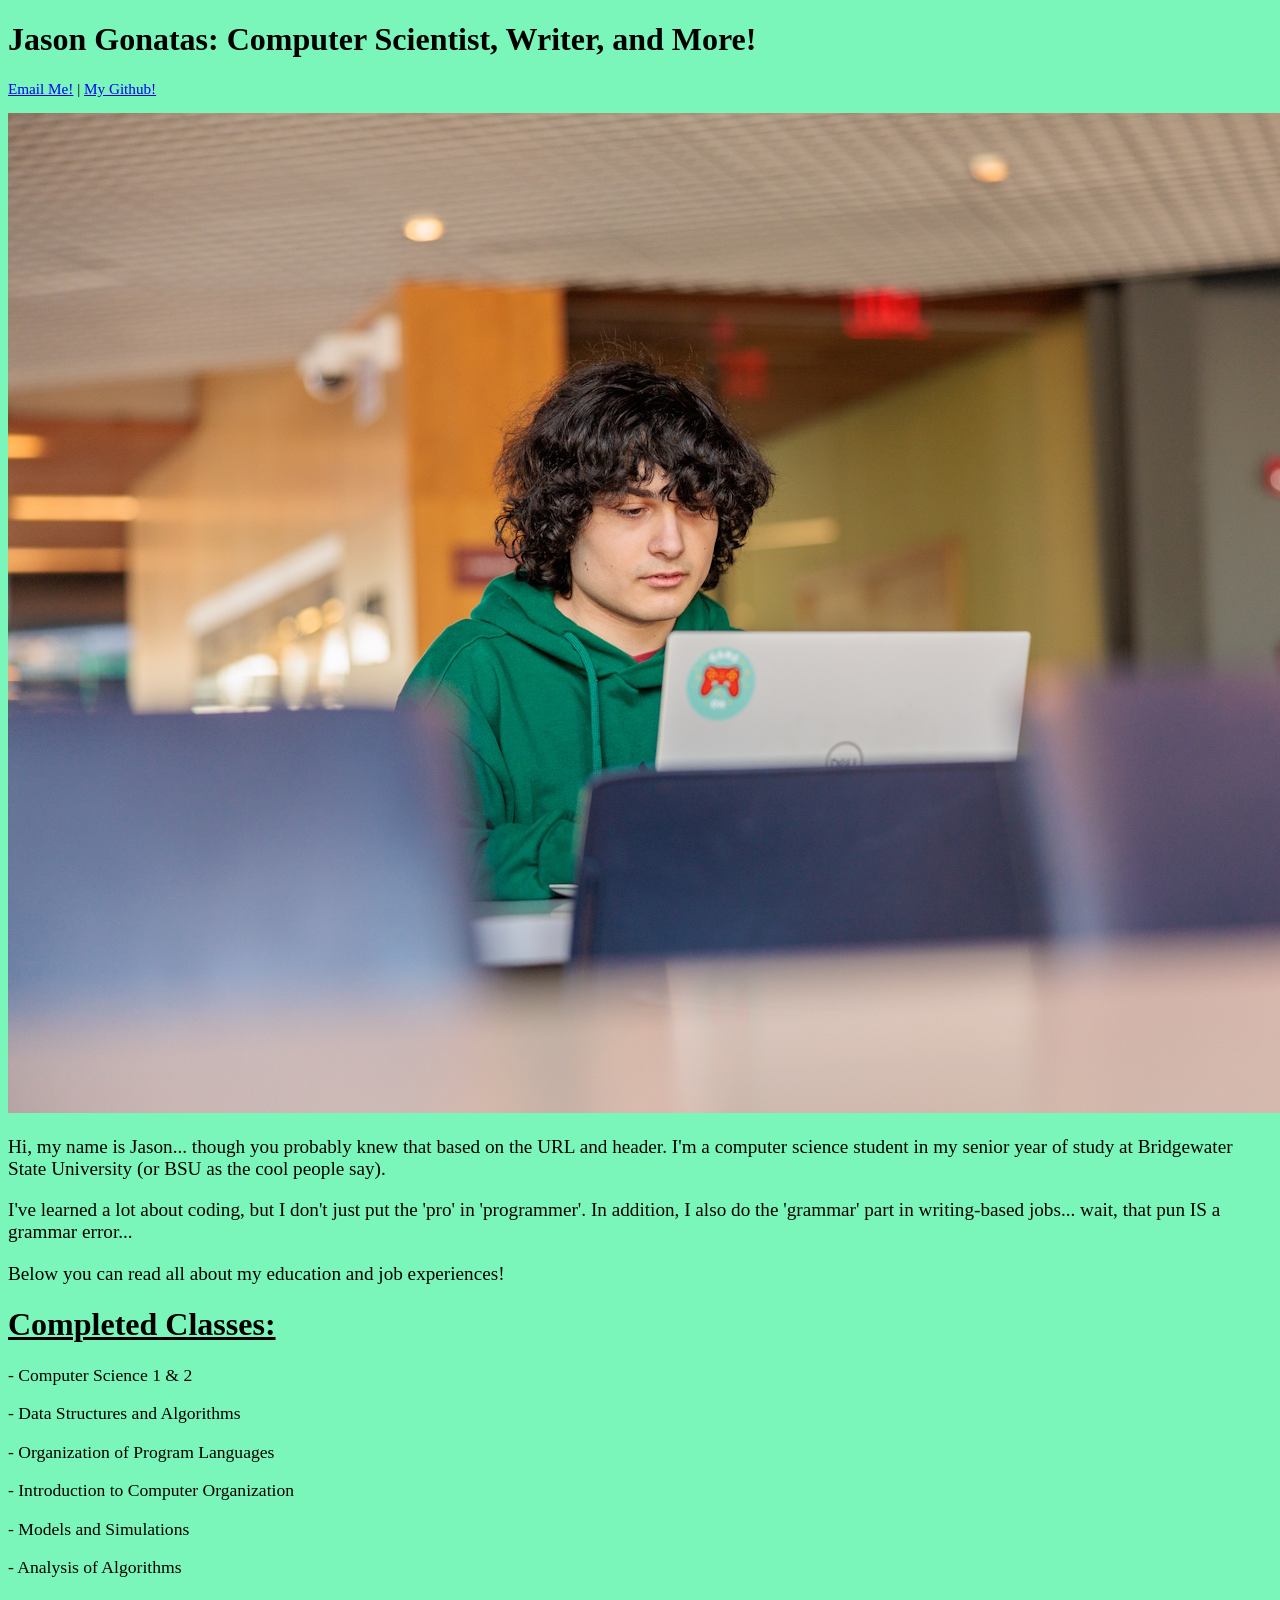
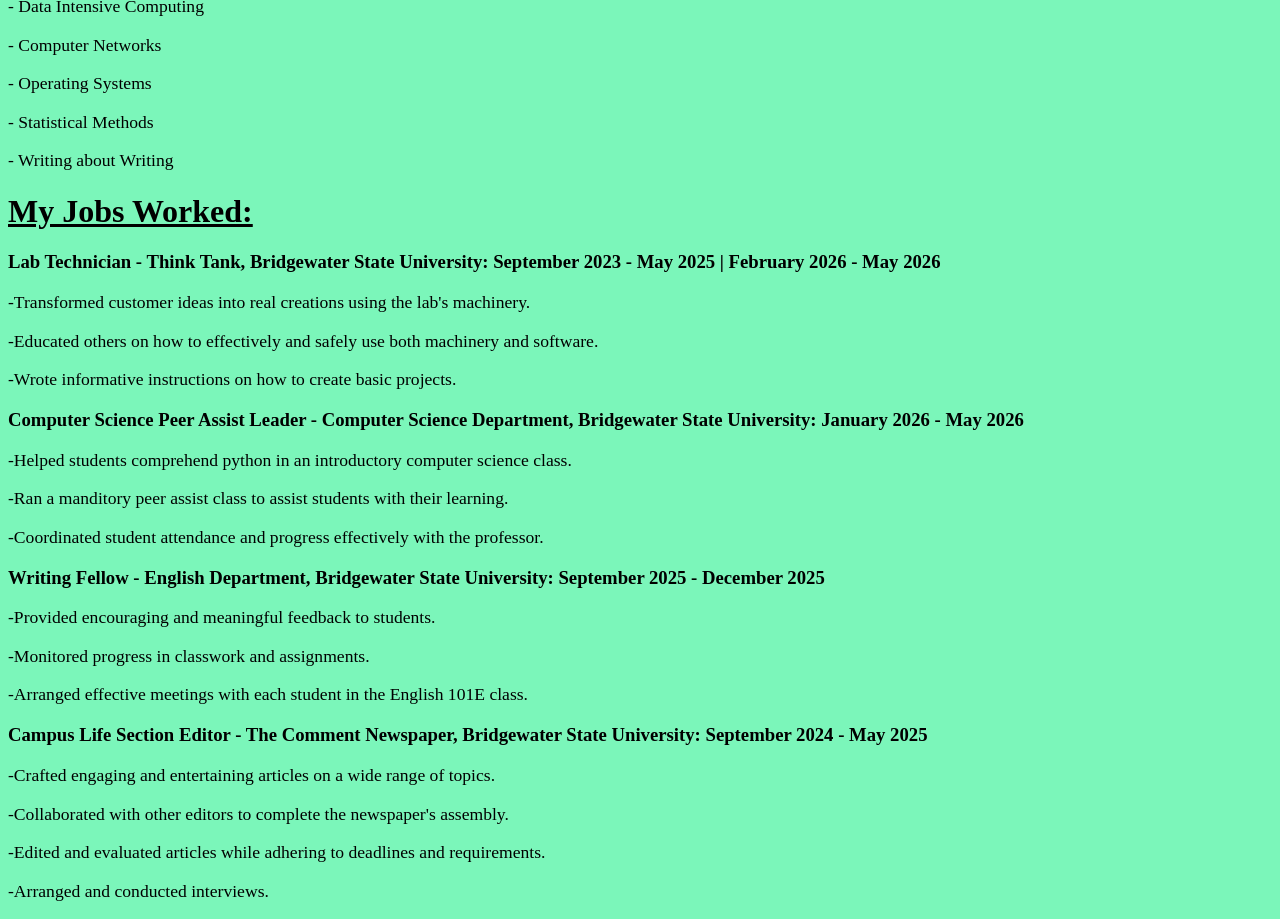
==== index.html @ ff066193 "Changed wording" ====
<!DOCTYPE html>
<html>
<head>
    <meta charset="utf-8" >
    <title>Jason Gonatas</title>
</head>
<body>
    <!-- Define background color -->
     <body style="background-color:rgb(123, 246, 186);">

    <!-- Page Header + contact information -->
     <h1 style="font-size:200%;"> Jason Gonatas: Computer Scientist, Writer, and More!</h1>
     <p style="font-size:95%;"><a href="mailto:jgonatas@student.bridgew.edu">Email Me!</a> | <a href="https://github.com/JasonGon">My Github!</a>

     <!-- My short introduction + image -->
     <div>

        <img src="/img/Jason.jpg" alt="Jason coding in the BSU science building lounge">

         <p style="font-size:120%;">Hi, my name is Jason... though you probably knew that based on the URL and header. 
        I'm a computer science student in my senior year of study at Bridgewater State 
        University (or BSU as the cool people say).</p>

        <p style="font-size:120%;">I've learned a lot about coding, but I don't just put the 'pro' in 'programmer'.
        In addition, I also do the 'grammar' part in writing-based jobs... wait, that pun IS a grammar error...</p>

        <p style="font-size:120%;">Below you can read all about my education and job experiences!</p>
    </div>

    <!-- List of my Completed Computer Classes -->
    <div>
        <p><u><h1>Completed Classes:</h1></u></p>
        <p style="font-size:110%;">- Computer Science 1 & 2</p>
        <p style="font-size:110%;">- Data Structures and Algorithms</p>
        <p style="font-size:110%;">- Organization of Program Languages</p>
        <p style="font-size:110%;">- Introduction to Computer Organization</p>
        <p style="font-size:110%;">- Models and Simulations</p>
        <p style="font-size:110%;">- Analysis of Algorithms</p>
        <p style="font-size:110%;">- Data Intensive Computing</p>
        <p style="font-size:110%;">- Computer Networks</p>
        <p style="font-size:110%;">- Operating Systems</p>
        <p style="font-size:110%;">- Statistical Methods </p>
        <p style="font-size:110%;">- Writing about Writing</p>
    </div>


    <!-- List of Job Resume -->
    <div>
        <p><u><h1>My Jobs Worked:</h1></u></p>
        
        <h3>Lab Technician - Think Tank, Bridgewater State University: September 2023 - May 2025 | February 2026 - May 2026</h3>
        <p style="font-size:110%;">-Transformed customer ideas into real creations using the lab's machinery.</p>
        <p style="font-size:110%;">-Educated others on how to effectively and safely use both machinery and software.</p>
        <p style="font-size:110%;">-Wrote informative instructions on how to create basic projects.</p>

        <h3>Computer Science Peer Assist Leader - Computer Science Department, Bridgewater State University: January 2026 - May 2026 </h3>
        <p style="font-size:110%;">-Helped students comprehend python in an introductory computer science class.</p>
        <p style="font-size:110%;">-Ran a manditory peer assist class to assist students with their learning.</p>
        <p style="font-size:110%;">-Coordinated student attendance and progress effectively with the professor.</p>

        <h3>Writing Fellow - English Department, Bridgewater State University: September 2025 - December 2025 </h3>
        <p style="font-size:110%;">-Provided encouraging and meaningful feedback to students.</p>
        <p style="font-size:110%;">-Monitored progress in classwork and assignments.</p>
        <p style="font-size:110%;">-Arranged effective meetings with each student in the English 101E class.</p>

        <h3>Campus Life Section Editor - The Comment Newspaper, Bridgewater State University: September 2024 - May 2025 </h3>
        <p style="font-size:110%;">-Crafted engaging and entertaining articles on a wide range of topics.</p>
        <p style="font-size:110%;">-Collaborated with other editors to complete the newspaper's assembly.</p>
        <p style="font-size:110%;">-Edited and evaluated articles while adhering to deadlines and requirements.</p>
        <p style="font-size:110%;">-Arranged and conducted interviews.</p>
    </div>

</body>
</html>
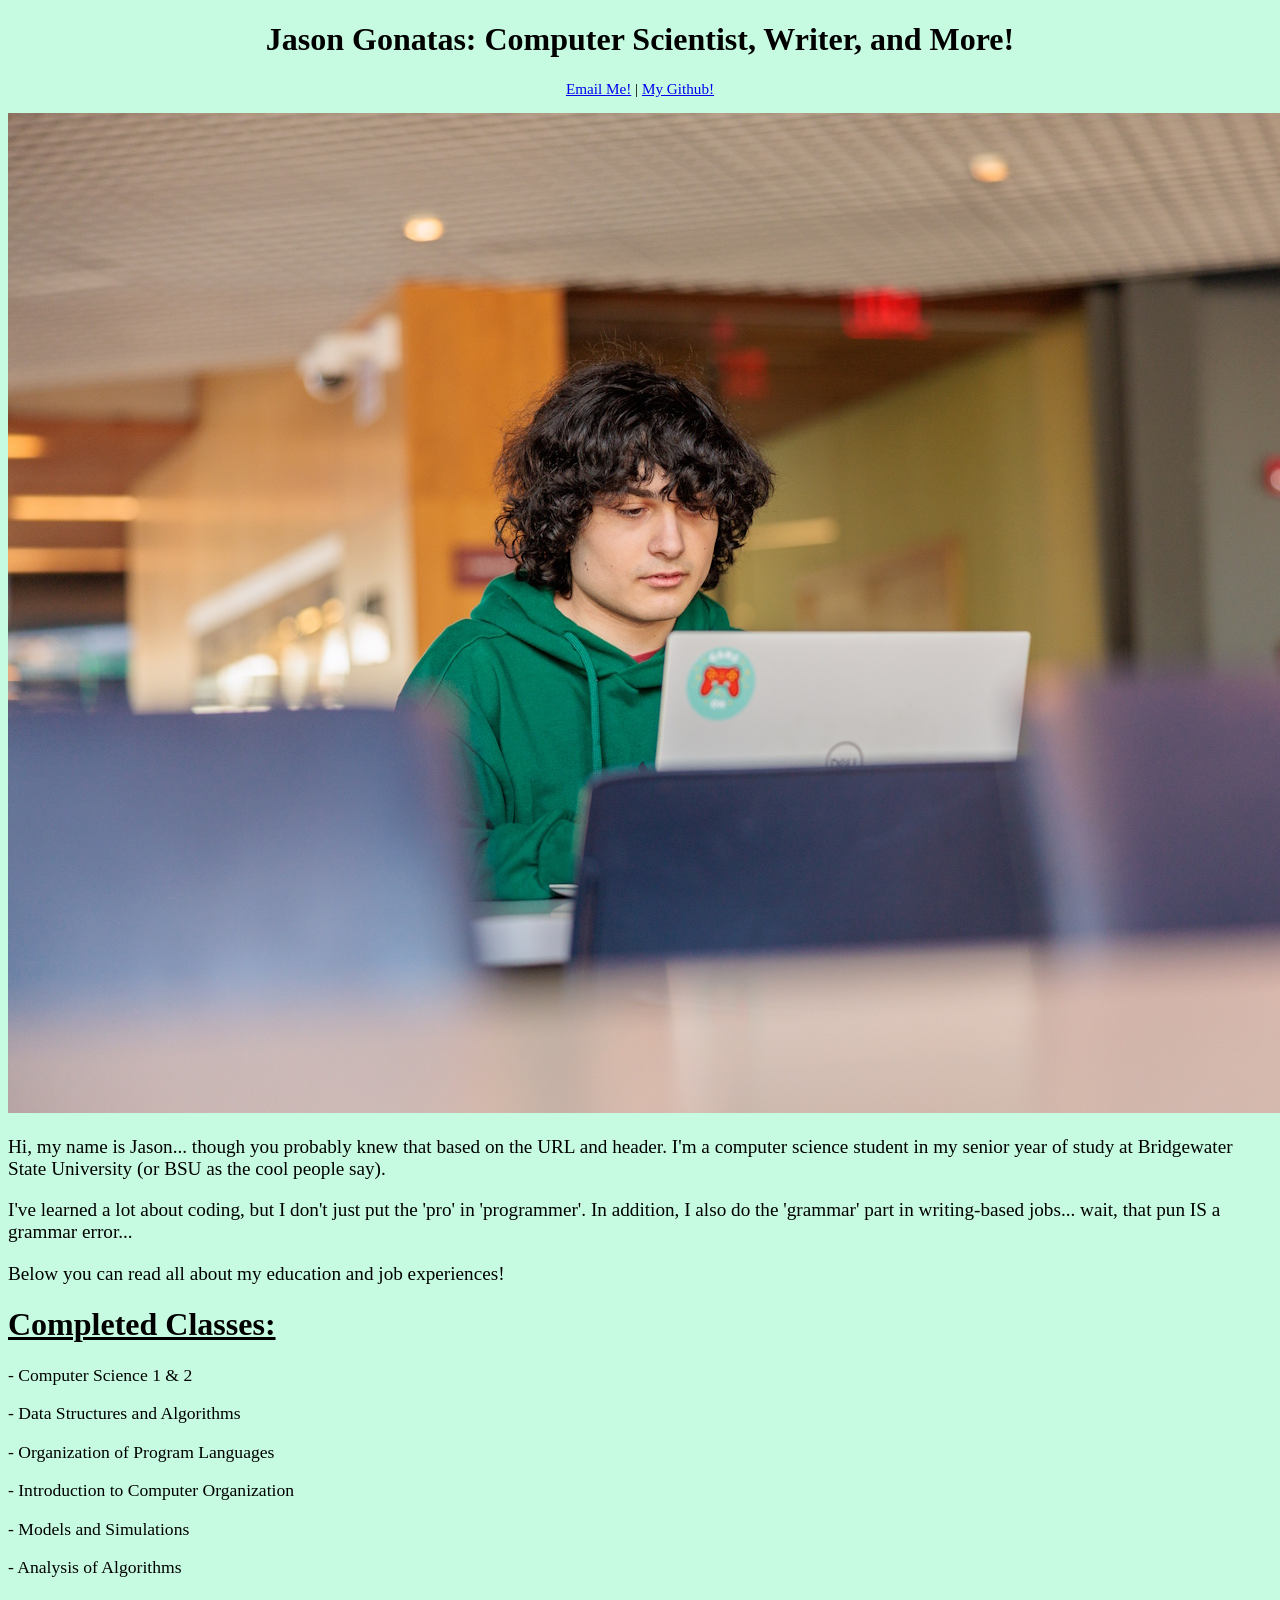
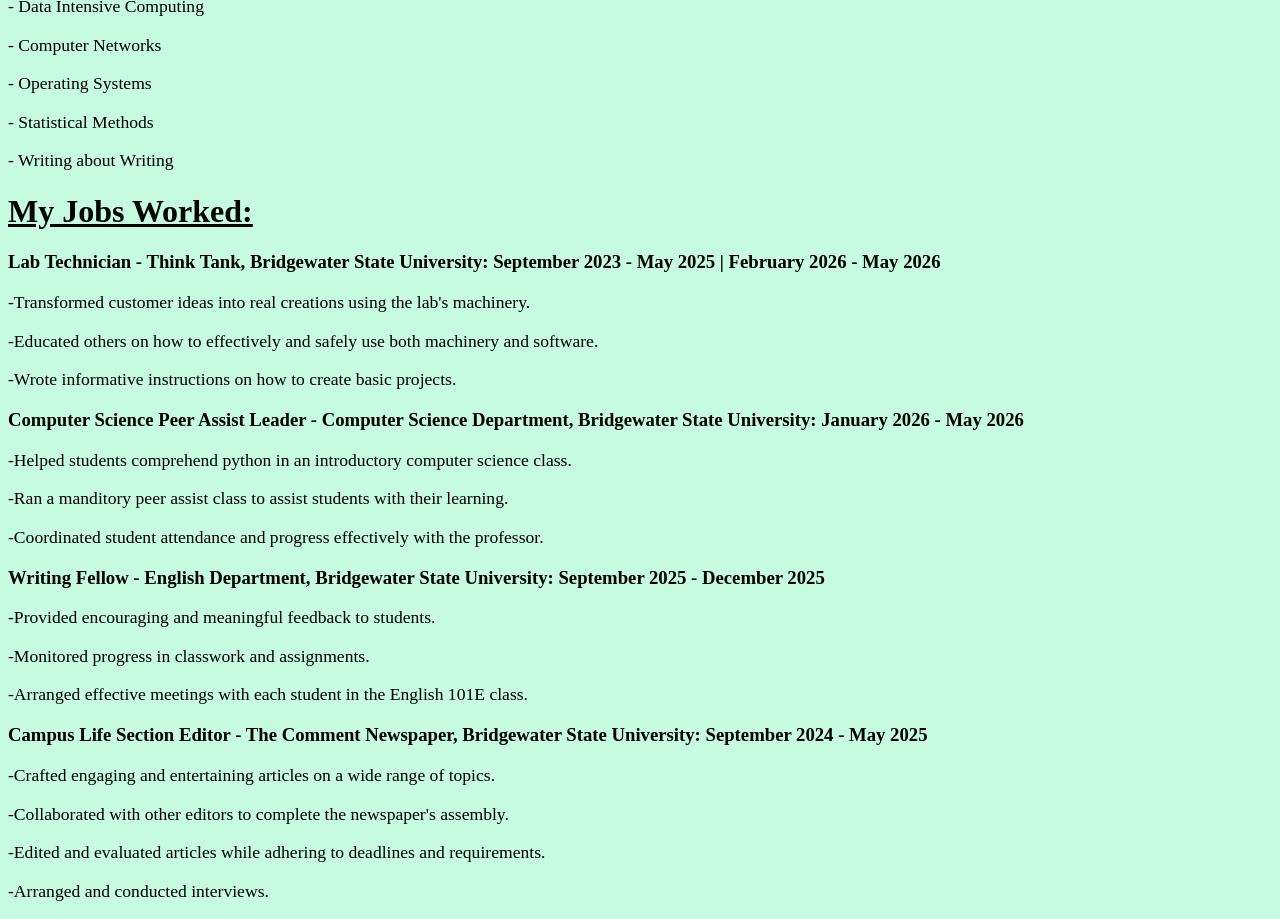
==== commit 5cac047f: "Began stylizing" ====
--- a/index.html
+++ b/index.html
@@ -6,11 +6,11 @@
 </head>
 <body>
     <!-- Define background color -->
-     <body style="background-color:rgb(123, 246, 186);">
+     <body style="background-color:rgb(198, 251, 225);">
 
     <!-- Page Header + contact information -->
-     <h1 style="font-size:200%;"> Jason Gonatas: Computer Scientist, Writer, and More!</h1>
-     <p style="font-size:95%;"><a href="mailto:jgonatas@student.bridgew.edu">Email Me!</a> | <a href="https://github.com/JasonGon">My Github!</a>
+     <h1 style="font-size:200%;text-align:center;"> Jason Gonatas: Computer Scientist, Writer, and More!</h1>
+     <p style="font-size:95%;text-align:center;"><a href="mailto:jgonatas@student.bridgew.edu">Email Me!</a> | <a href="https://github.com/JasonGon">My Github!</a>
 
      <!-- My short introduction + image -->
      <div>
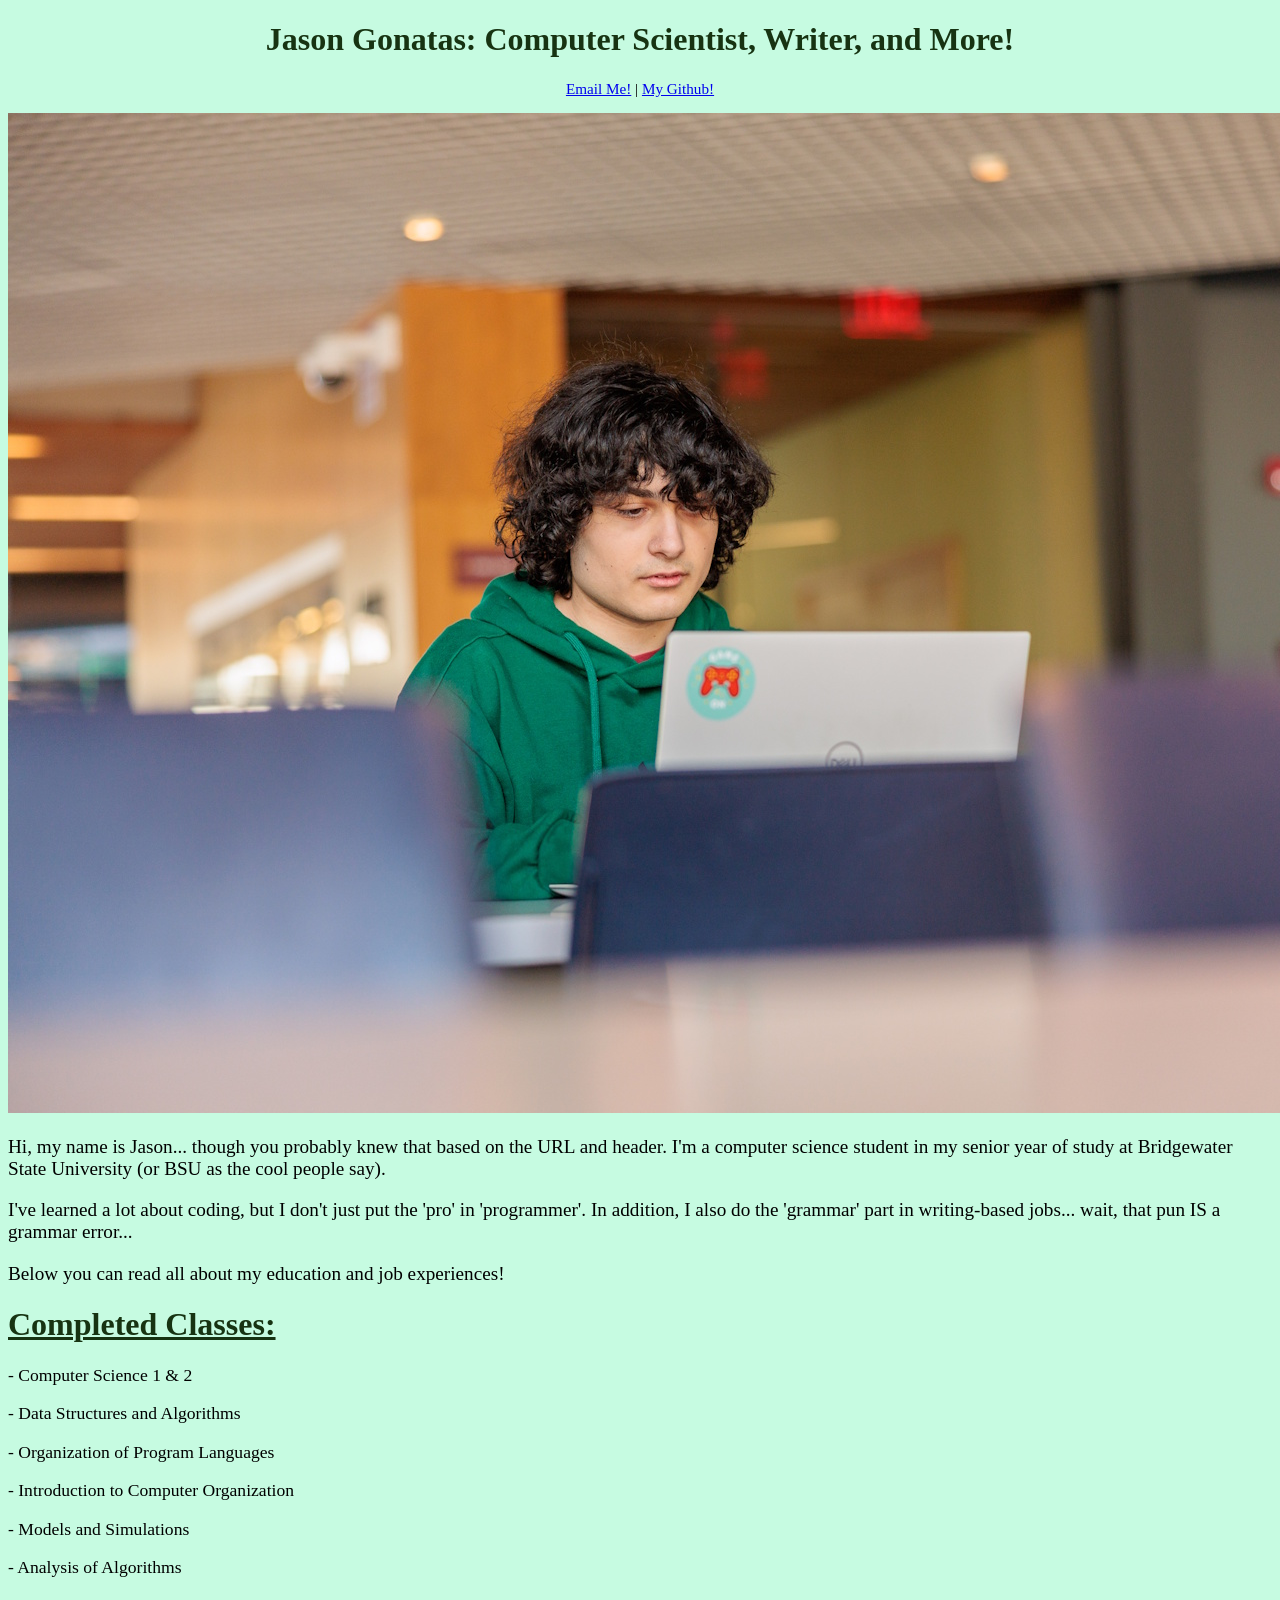
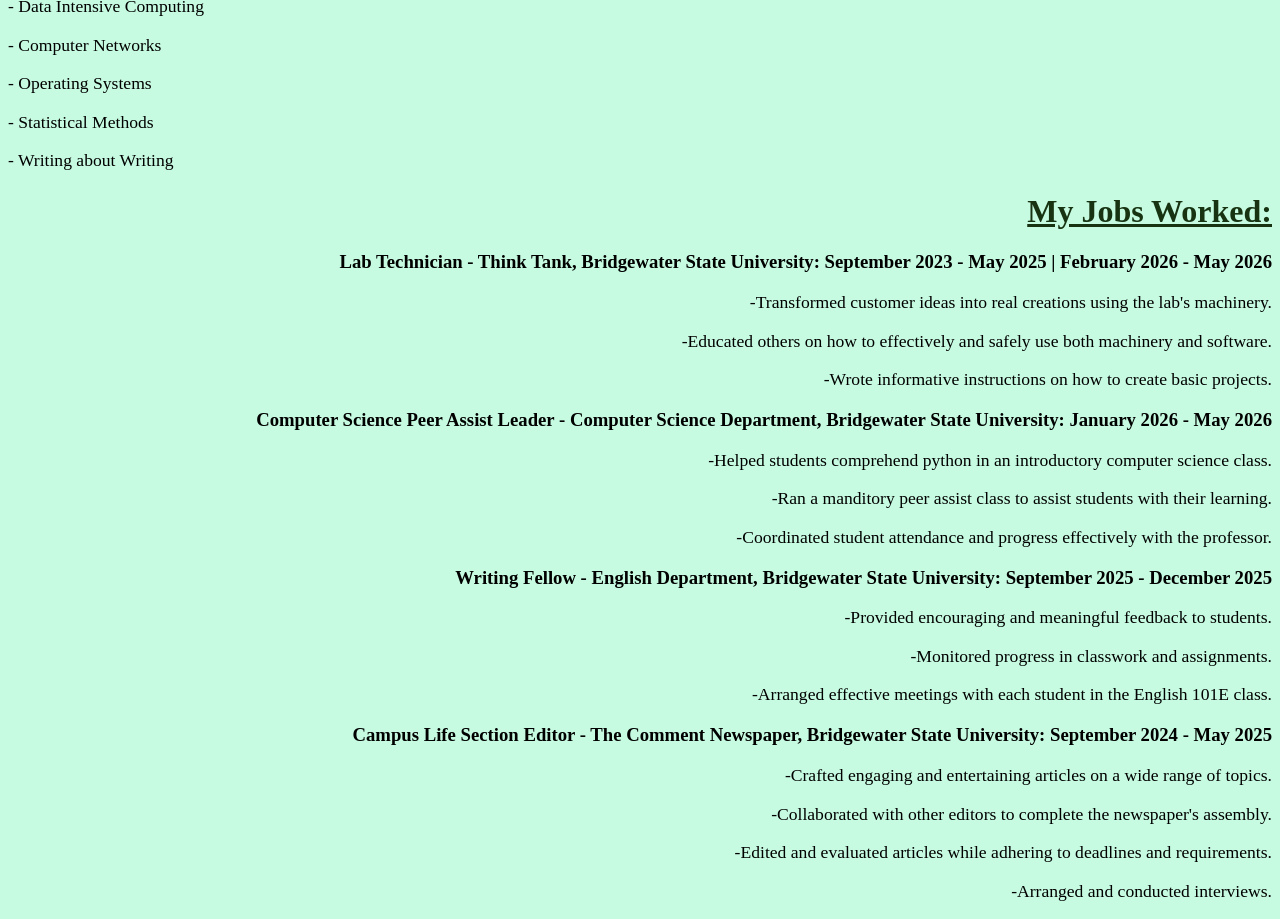
==== commit dd29465d: "Testing layout" ====
--- a/index.html
+++ b/index.html
@@ -5,11 +5,13 @@
     <title>Jason Gonatas</title>
 </head>
 <body>
+
+
     <!-- Define background color -->
      <body style="background-color:rgb(198, 251, 225);">
 
     <!-- Page Header + contact information -->
-     <h1 style="font-size:200%;text-align:center;"> Jason Gonatas: Computer Scientist, Writer, and More!</h1>
+     <h1 style="font-size:200%;text-align:center;color:rgb(23, 51, 18);"> Jason Gonatas: Computer Scientist, Writer, and More!</h1>
      <p style="font-size:95%;text-align:center;"><a href="mailto:jgonatas@student.bridgew.edu">Email Me!</a> | <a href="https://github.com/JasonGon">My Github!</a>
 
      <!-- My short introduction + image -->
@@ -29,45 +31,47 @@
 
     <!-- List of my Completed Computer Classes -->
     <div>
-        <p><u><h1>Completed Classes:</h1></u></p>
-        <p style="font-size:110%;">- Computer Science 1 & 2</p>
-        <p style="font-size:110%;">- Data Structures and Algorithms</p>
-        <p style="font-size:110%;">- Organization of Program Languages</p>
-        <p style="font-size:110%;">- Introduction to Computer Organization</p>
-        <p style="font-size:110%;">- Models and Simulations</p>
-        <p style="font-size:110%;">- Analysis of Algorithms</p>
-        <p style="font-size:110%;">- Data Intensive Computing</p>
-        <p style="font-size:110%;">- Computer Networks</p>
-        <p style="font-size:110%;">- Operating Systems</p>
-        <p style="font-size:110%;">- Statistical Methods </p>
-        <p style="font-size:110%;">- Writing about Writing</p>
+
+        <p><u><h1 style="color:rgb(23, 51, 18);text-align:left;">Completed Classes:</h1></u></p>
+        
+        <p style="font-size:110%;text-align:left;">- Computer Science 1 & 2</p>
+        <p style="font-size:110%;text-align:left;">- Data Structures and Algorithms</p>
+        <p style="font-size:110%;text-align:left;">- Organization of Program Languages</p>
+        <p style="font-size:110%;text-align:left;">- Introduction to Computer Organization</p>
+        <p style="font-size:110%;text-align:left;">- Models and Simulations</p>
+        <p style="font-size:110%;text-align:left;">- Analysis of Algorithms</p>
+        <p style="font-size:110%;text-align:left;">- Data Intensive Computing</p>
+        <p style="font-size:110%;text-align:left;">- Computer Networks</p>
+        <p style="font-size:110%;text-align:left;">- Operating Systems</p>
+        <p style="font-size:110%;text-align:left;">- Statistical Methods </p>
+        <p style="font-size:110%;text-align:left;">- Writing about Writing</p>
     </div>
 
 
     <!-- List of Job Resume -->
     <div>
-        <p><u><h1>My Jobs Worked:</h1></u></p>
+        <p><u><h1 style="color:rgb(23, 51, 18);text-align:right;">My Jobs Worked:</h1></u></p>
         
-        <h3>Lab Technician - Think Tank, Bridgewater State University: September 2023 - May 2025 | February 2026 - May 2026</h3>
-        <p style="font-size:110%;">-Transformed customer ideas into real creations using the lab's machinery.</p>
-        <p style="font-size:110%;">-Educated others on how to effectively and safely use both machinery and software.</p>
-        <p style="font-size:110%;">-Wrote informative instructions on how to create basic projects.</p>
+        <h3 style="text-align:right;">Lab Technician - Think Tank, Bridgewater State University: September 2023 - May 2025 | February 2026 - May 2026</h3>
+        <p style="font-size:110%;text-align:right;">-Transformed customer ideas into real creations using the lab's machinery.</p>
+        <p style="font-size:110%;text-align:right;">-Educated others on how to effectively and safely use both machinery and software.</p>
+        <p style="font-size:110%;text-align:right;">-Wrote informative instructions on how to create basic projects.</p>
 
-        <h3>Computer Science Peer Assist Leader - Computer Science Department, Bridgewater State University: January 2026 - May 2026 </h3>
-        <p style="font-size:110%;">-Helped students comprehend python in an introductory computer science class.</p>
-        <p style="font-size:110%;">-Ran a manditory peer assist class to assist students with their learning.</p>
-        <p style="font-size:110%;">-Coordinated student attendance and progress effectively with the professor.</p>
+        <h3 style="text-align:right;">Computer Science Peer Assist Leader - Computer Science Department, Bridgewater State University: January 2026 - May 2026 </h3>
+        <p style="font-size:110%;text-align:right;">-Helped students comprehend python in an introductory computer science class.</p>
+        <p style="font-size:110%;text-align:right;">-Ran a manditory peer assist class to assist students with their learning.</p>
+        <p style="font-size:110%;text-align:right;">-Coordinated student attendance and progress effectively with the professor.</p>
 
-        <h3>Writing Fellow - English Department, Bridgewater State University: September 2025 - December 2025 </h3>
-        <p style="font-size:110%;">-Provided encouraging and meaningful feedback to students.</p>
-        <p style="font-size:110%;">-Monitored progress in classwork and assignments.</p>
-        <p style="font-size:110%;">-Arranged effective meetings with each student in the English 101E class.</p>
+        <h3 style="text-align:right;">Writing Fellow - English Department, Bridgewater State University: September 2025 - December 2025 </h3>
+        <p style="font-size:110%;text-align:right;">-Provided encouraging and meaningful feedback to students.</p>
+        <p style="font-size:110%;text-align:right;">-Monitored progress in classwork and assignments.</p>
+        <p style="font-size:110%;text-align:right;">-Arranged effective meetings with each student in the English 101E class.</p>
 
-        <h3>Campus Life Section Editor - The Comment Newspaper, Bridgewater State University: September 2024 - May 2025 </h3>
-        <p style="font-size:110%;">-Crafted engaging and entertaining articles on a wide range of topics.</p>
-        <p style="font-size:110%;">-Collaborated with other editors to complete the newspaper's assembly.</p>
-        <p style="font-size:110%;">-Edited and evaluated articles while adhering to deadlines and requirements.</p>
-        <p style="font-size:110%;">-Arranged and conducted interviews.</p>
+        <h3 style="text-align:right;">Campus Life Section Editor - The Comment Newspaper, Bridgewater State University: September 2024 - May 2025 </h3>
+        <p style="font-size:110%;text-align:right;">-Crafted engaging and entertaining articles on a wide range of topics.</p>
+        <p style="font-size:110%;text-align:right;">-Collaborated with other editors to complete the newspaper's assembly.</p>
+        <p style="font-size:110%;text-align:right;">-Edited and evaluated articles while adhering to deadlines and requirements.</p>
+        <p style="font-size:110%;text-align:right;">-Arranged and conducted interviews.</p>
     </div>
 
 </body>
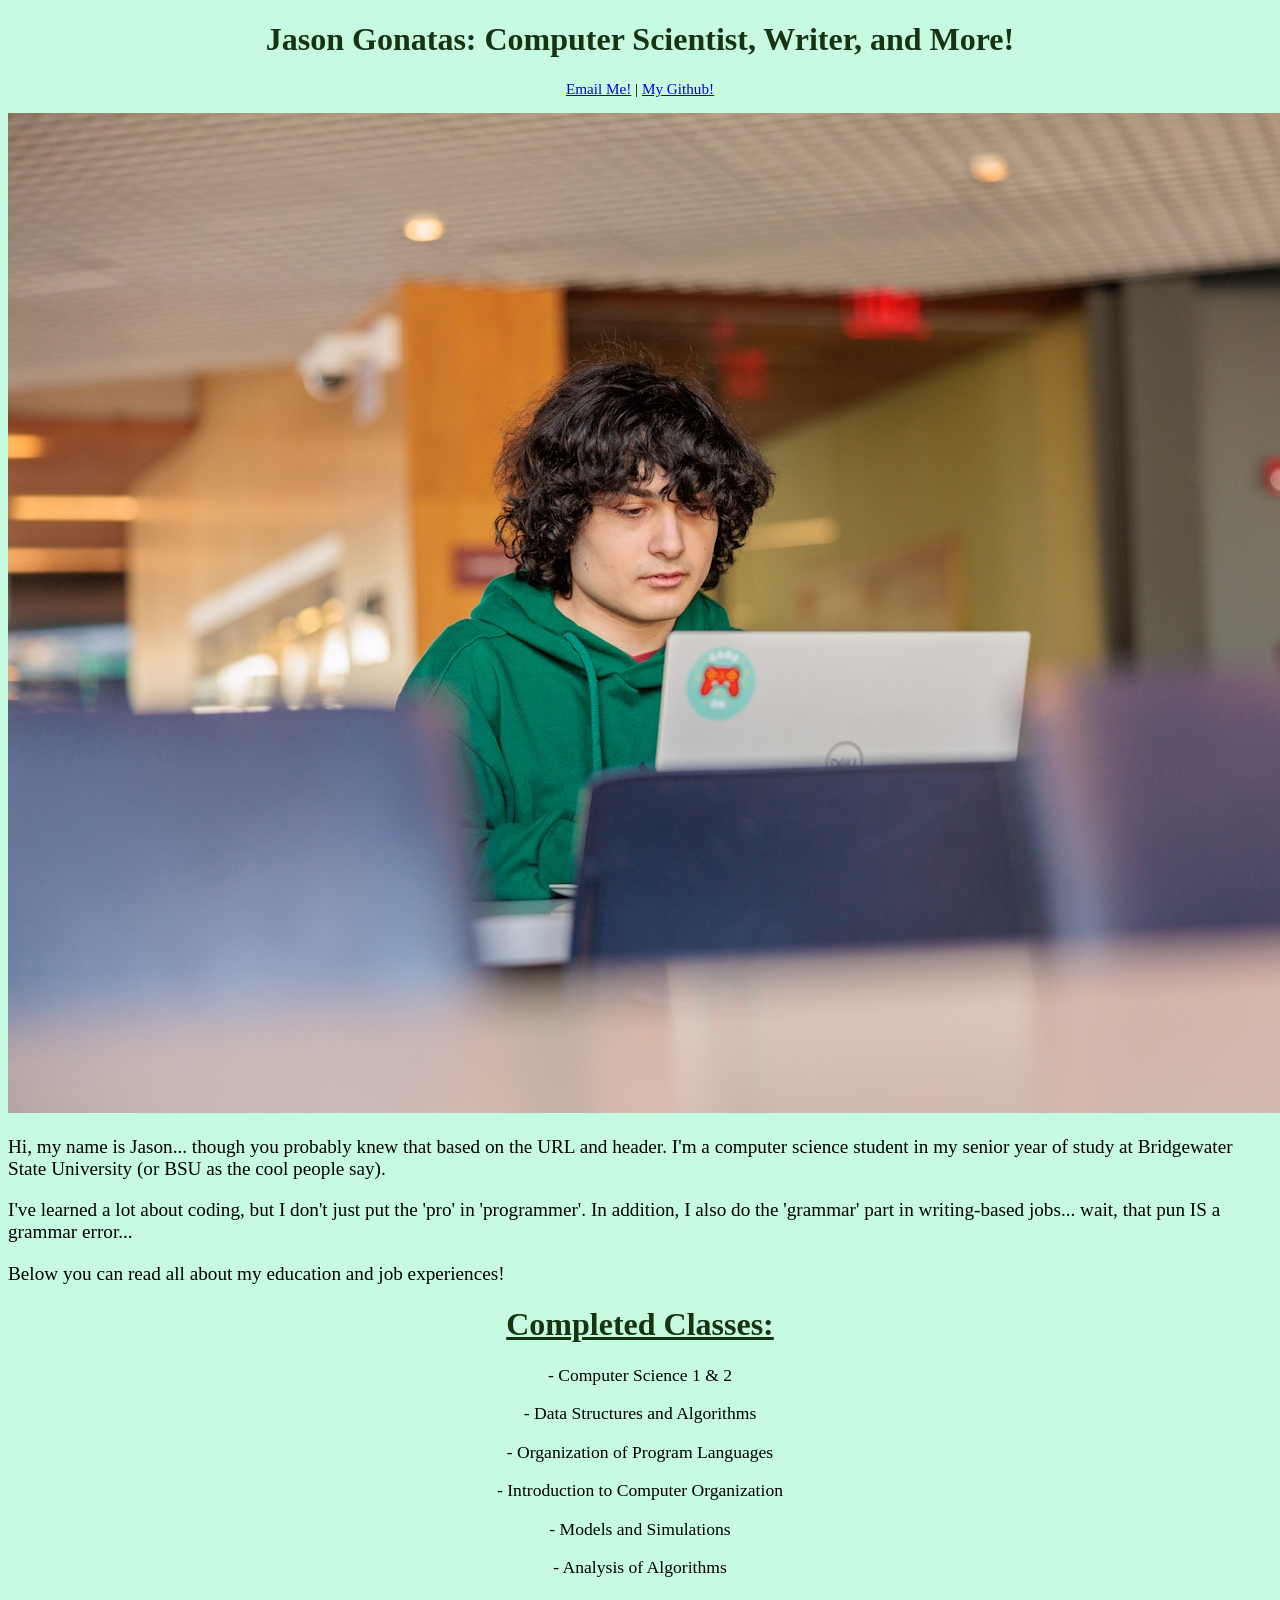
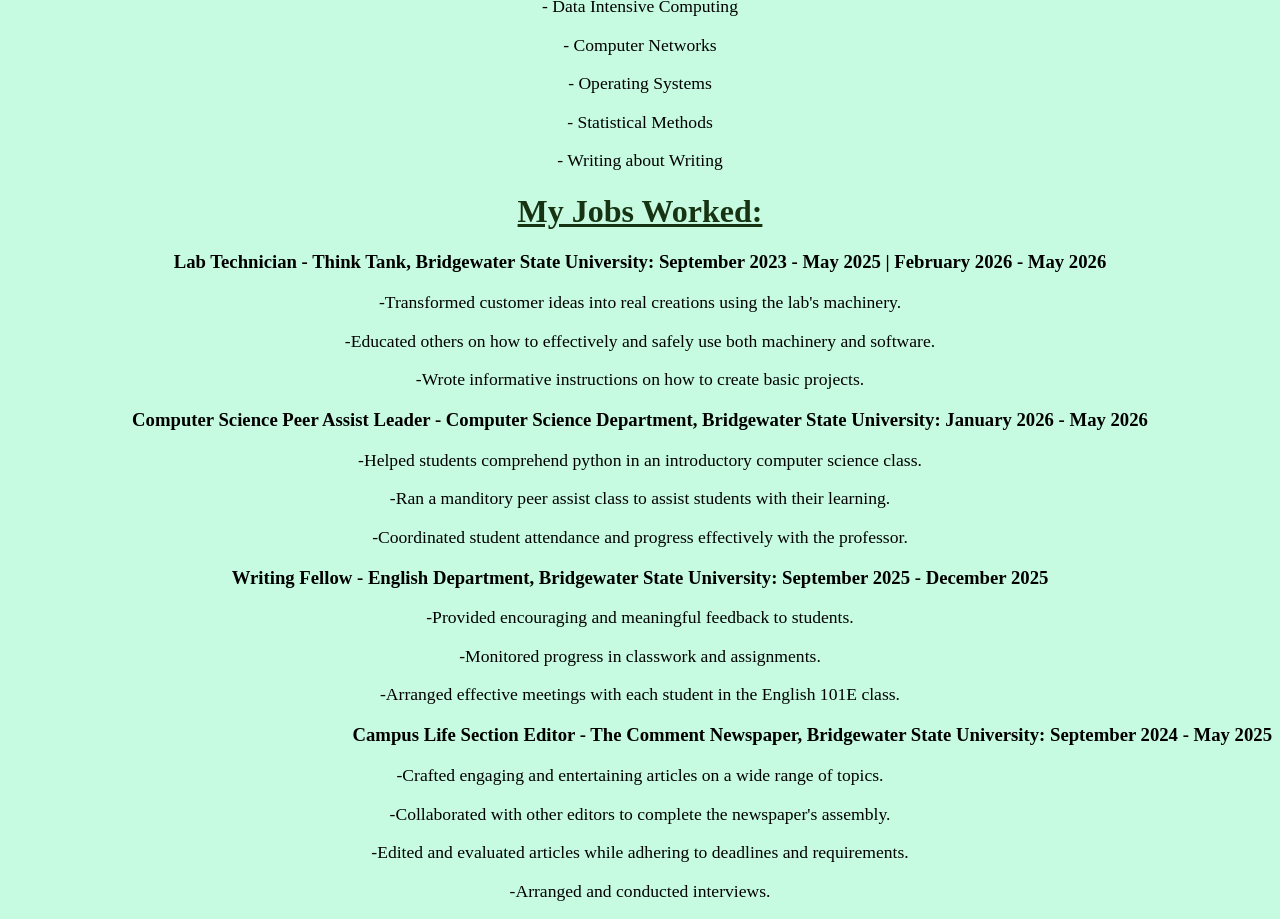
==== commit 398bae99: "Quick fix" ====
--- a/index.html
+++ b/index.html
@@ -32,46 +32,46 @@
     <!-- List of my Completed Computer Classes -->
     <div>
 
-        <p><u><h1 style="color:rgb(23, 51, 18);text-align:left;">Completed Classes:</h1></u></p>
+        <p><u><h1 style="color:rgb(23, 51, 18);text-align:center;">Completed Classes:</h1></u></p>
         
-        <p style="font-size:110%;text-align:left;">- Computer Science 1 & 2</p>
-        <p style="font-size:110%;text-align:left;">- Data Structures and Algorithms</p>
-        <p style="font-size:110%;text-align:left;">- Organization of Program Languages</p>
-        <p style="font-size:110%;text-align:left;">- Introduction to Computer Organization</p>
-        <p style="font-size:110%;text-align:left;">- Models and Simulations</p>
-        <p style="font-size:110%;text-align:left;">- Analysis of Algorithms</p>
-        <p style="font-size:110%;text-align:left;">- Data Intensive Computing</p>
-        <p style="font-size:110%;text-align:left;">- Computer Networks</p>
-        <p style="font-size:110%;text-align:left;">- Operating Systems</p>
-        <p style="font-size:110%;text-align:left;">- Statistical Methods </p>
-        <p style="font-size:110%;text-align:left;">- Writing about Writing</p>
+        <p style="font-size:110%;text-align:center;">- Computer Science 1 & 2</p>
+        <p style="font-size:110%;text-align:center;">- Data Structures and Algorithms</p>
+        <p style="font-size:110%;text-align:center;">- Organization of Program Languages</p>
+        <p style="font-size:110%;text-align:center;">- Introduction to Computer Organization</p>
+        <p style="font-size:110%;text-align:center;">- Models and Simulations</p>
+        <p style="font-size:110%;text-align:center;">- Analysis of Algorithms</p>
+        <p style="font-size:110%;text-align:center;">- Data Intensive Computing</p>
+        <p style="font-size:110%;text-align:center;">- Computer Networks</p>
+        <p style="font-size:110%;text-align:center;">- Operating Systems</p>
+        <p style="font-size:110%;text-align:center;">- Statistical Methods </p>
+        <p style="font-size:110%;text-align:center;">- Writing about Writing</p>
     </div>
 
 
     <!-- List of Job Resume -->
     <div>
-        <p><u><h1 style="color:rgb(23, 51, 18);text-align:right;">My Jobs Worked:</h1></u></p>
+        <p><u><h1 style="color:rgb(23, 51, 18);text-align:center;">My Jobs Worked:</h1></u></p>
         
-        <h3 style="text-align:right;">Lab Technician - Think Tank, Bridgewater State University: September 2023 - May 2025 | February 2026 - May 2026</h3>
-        <p style="font-size:110%;text-align:right;">-Transformed customer ideas into real creations using the lab's machinery.</p>
-        <p style="font-size:110%;text-align:right;">-Educated others on how to effectively and safely use both machinery and software.</p>
-        <p style="font-size:110%;text-align:right;">-Wrote informative instructions on how to create basic projects.</p>
+        <h3 style="text-align:center;">Lab Technician - Think Tank, Bridgewater State University: September 2023 - May 2025 | February 2026 - May 2026</h3>
+        <p style="font-size:110%;text-align:center;">-Transformed customer ideas into real creations using the lab's machinery.</p>
+        <p style="font-size:110%;text-align:center;">-Educated others on how to effectively and safely use both machinery and software.</p>
+        <p style="font-size:110%;text-align:center;">-Wrote informative instructions on how to create basic projects.</p>
 
-        <h3 style="text-align:right;">Computer Science Peer Assist Leader - Computer Science Department, Bridgewater State University: January 2026 - May 2026 </h3>
-        <p style="font-size:110%;text-align:right;">-Helped students comprehend python in an introductory computer science class.</p>
-        <p style="font-size:110%;text-align:right;">-Ran a manditory peer assist class to assist students with their learning.</p>
-        <p style="font-size:110%;text-align:right;">-Coordinated student attendance and progress effectively with the professor.</p>
+        <h3 style="text-align:center;">Computer Science Peer Assist Leader - Computer Science Department, Bridgewater State University: January 2026 - May 2026 </h3>
+        <p style="font-size:110%;text-align:center;">-Helped students comprehend python in an introductory computer science class.</p>
+        <p style="font-size:110%;text-align:center;">-Ran a manditory peer assist class to assist students with their learning.</p>
+        <p style="font-size:110%;text-align:center;">-Coordinated student attendance and progress effectively with the professor.</p>
 
-        <h3 style="text-align:right;">Writing Fellow - English Department, Bridgewater State University: September 2025 - December 2025 </h3>
-        <p style="font-size:110%;text-align:right;">-Provided encouraging and meaningful feedback to students.</p>
-        <p style="font-size:110%;text-align:right;">-Monitored progress in classwork and assignments.</p>
-        <p style="font-size:110%;text-align:right;">-Arranged effective meetings with each student in the English 101E class.</p>
+        <h3 style="text-align:center;">Writing Fellow - English Department, Bridgewater State University: September 2025 - December 2025 </h3>
+        <p style="font-size:110%;text-align:center;">-Provided encouraging and meaningful feedback to students.</p>
+        <p style="font-size:110%;text-align:center;">-Monitored progress in classwork and assignments.</p>
+        <p style="font-size:110%;text-align:center;">-Arranged effective meetings with each student in the English 101E class.</p>
 
         <h3 style="text-align:right;">Campus Life Section Editor - The Comment Newspaper, Bridgewater State University: September 2024 - May 2025 </h3>
-        <p style="font-size:110%;text-align:right;">-Crafted engaging and entertaining articles on a wide range of topics.</p>
-        <p style="font-size:110%;text-align:right;">-Collaborated with other editors to complete the newspaper's assembly.</p>
-        <p style="font-size:110%;text-align:right;">-Edited and evaluated articles while adhering to deadlines and requirements.</p>
-        <p style="font-size:110%;text-align:right;">-Arranged and conducted interviews.</p>
+        <p style="font-size:110%;text-align:center;">-Crafted engaging and entertaining articles on a wide range of topics.</p>
+        <p style="font-size:110%;text-align:center;">-Collaborated with other editors to complete the newspaper's assembly.</p>
+        <p style="font-size:110%;text-align:center;">-Edited and evaluated articles while adhering to deadlines and requirements.</p>
+        <p style="font-size:110%;text-align:center;">-Arranged and conducted interviews.</p>
     </div>
 
 </body>
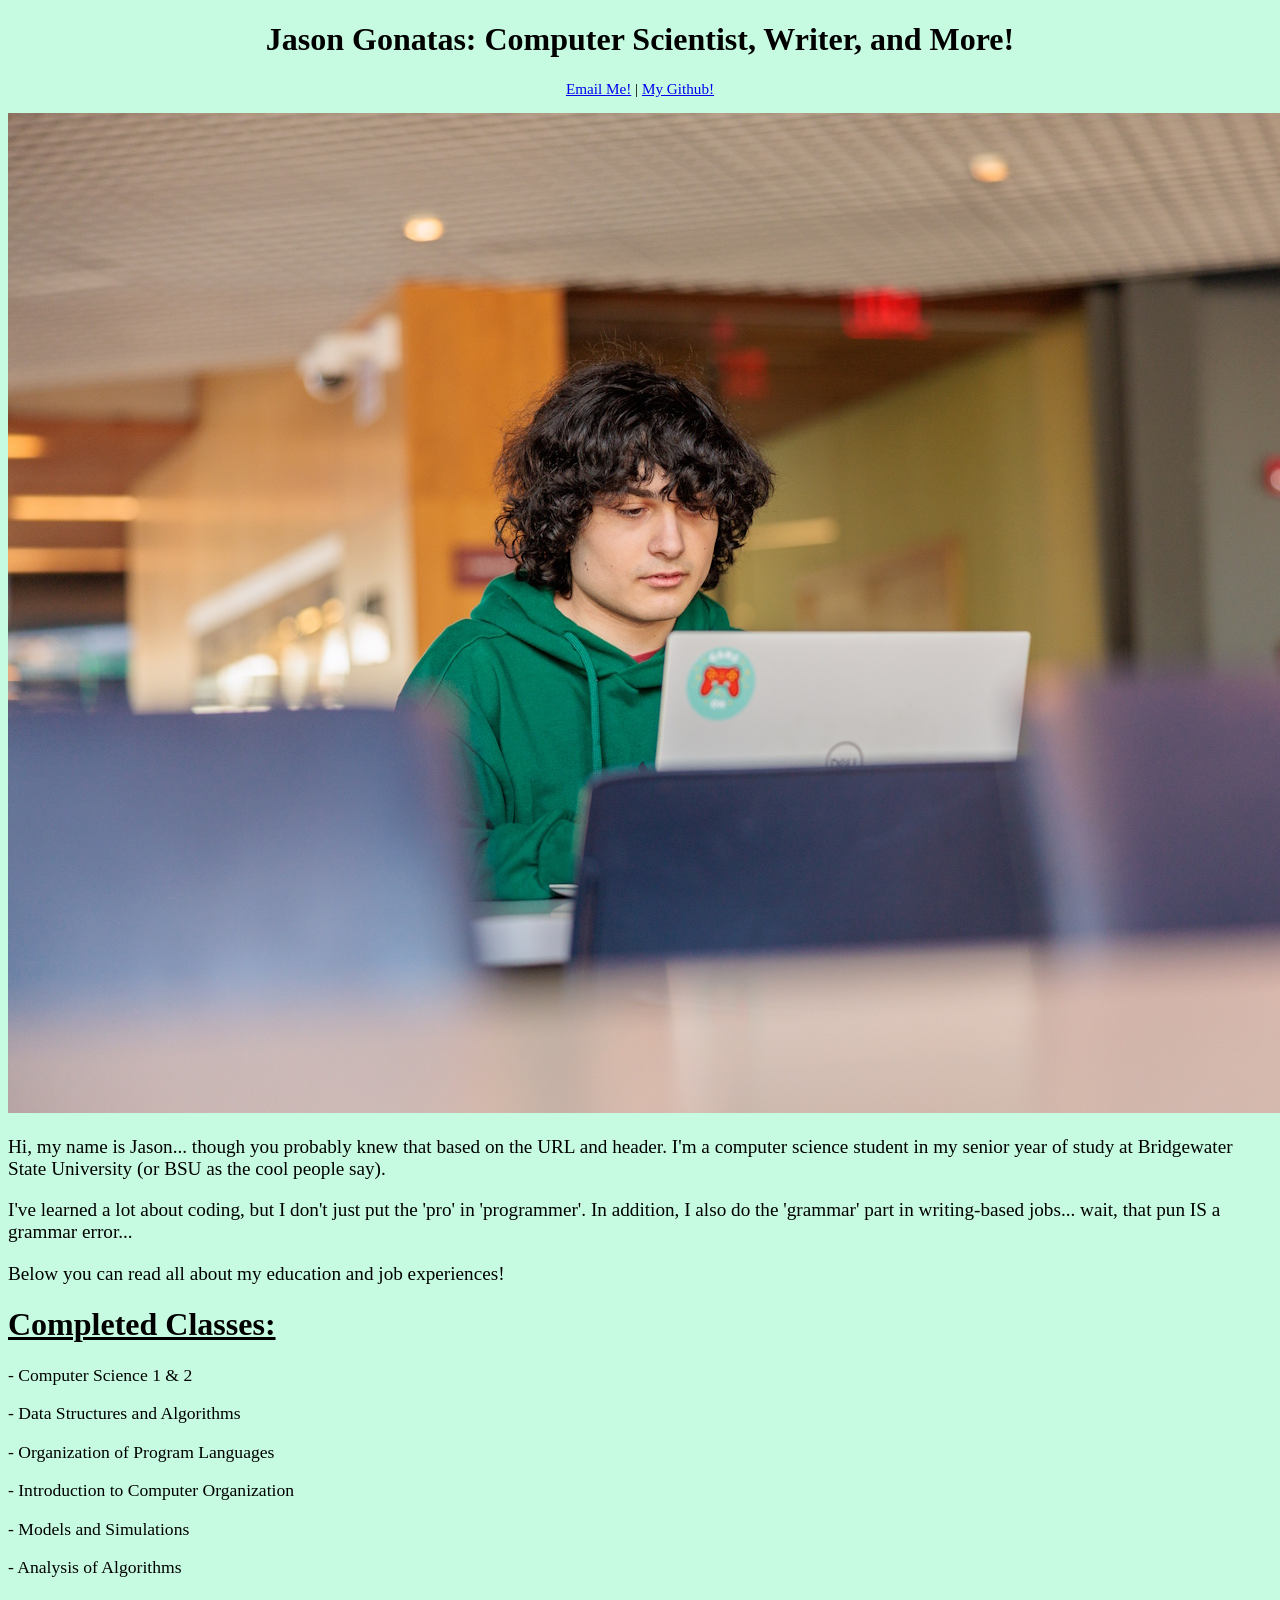
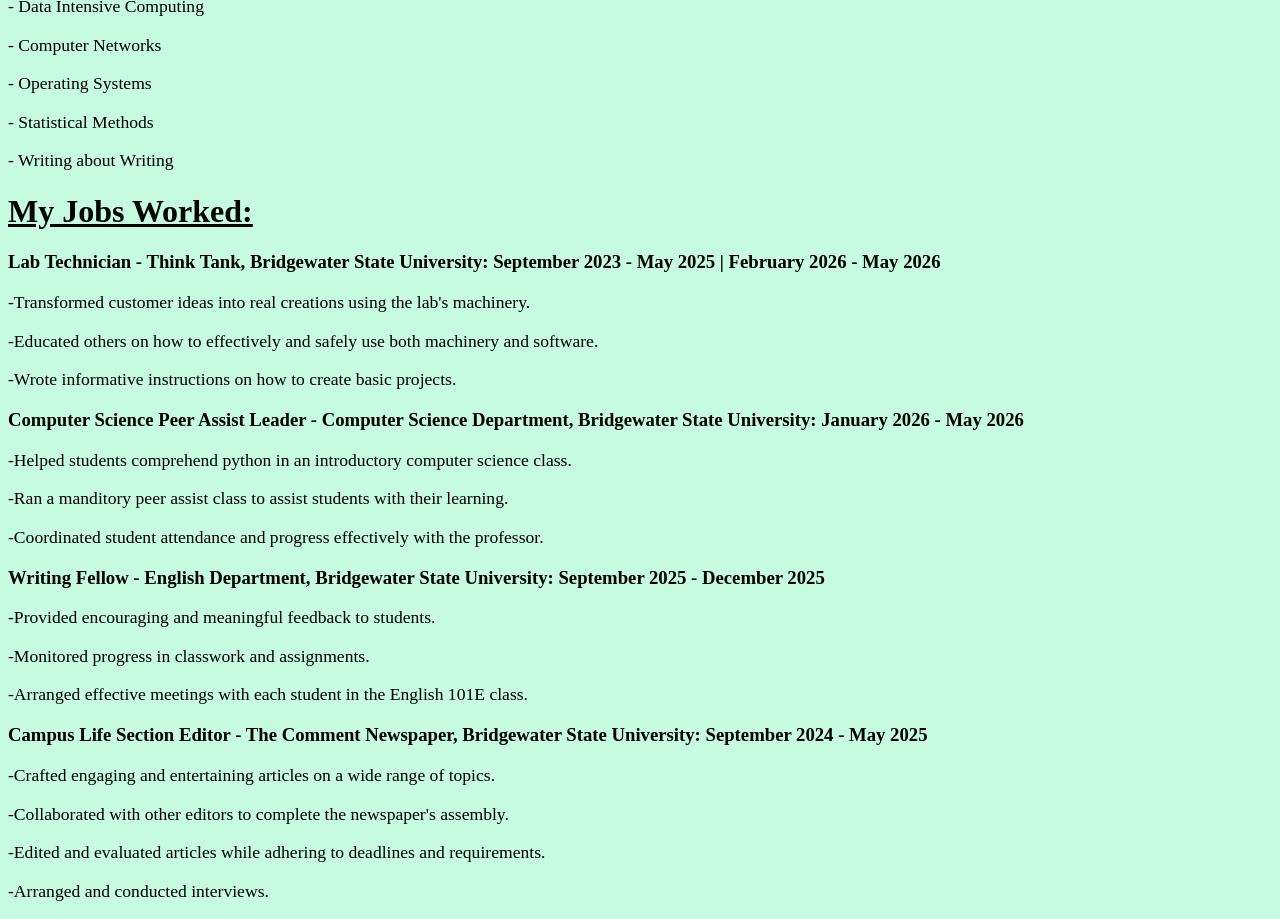
==== commit a62ef7af: "Undid some changes to design" ====
--- a/index.html
+++ b/index.html
@@ -11,7 +11,7 @@
      <body style="background-color:rgb(198, 251, 225);">
 
     <!-- Page Header + contact information -->
-     <h1 style="font-size:200%;text-align:center;color:rgb(23, 51, 18);"> Jason Gonatas: Computer Scientist, Writer, and More!</h1>
+     <h1 style="font-size:200%;text-align:center;"> Jason Gonatas: Computer Scientist, Writer, and More!</h1>
      <p style="font-size:95%;text-align:center;"><a href="mailto:jgonatas@student.bridgew.edu">Email Me!</a> | <a href="https://github.com/JasonGon">My Github!</a>
 
      <!-- My short introduction + image -->
@@ -32,46 +32,46 @@
     <!-- List of my Completed Computer Classes -->
     <div>
 
-        <p><u><h1 style="color:rgb(23, 51, 18);text-align:center;">Completed Classes:</h1></u></p>
+        <p><u><h1>Completed Classes:</h1></u></p>
         
-        <p style="font-size:110%;text-align:center;">- Computer Science 1 & 2</p>
-        <p style="font-size:110%;text-align:center;">- Data Structures and Algorithms</p>
-        <p style="font-size:110%;text-align:center;">- Organization of Program Languages</p>
-        <p style="font-size:110%;text-align:center;">- Introduction to Computer Organization</p>
-        <p style="font-size:110%;text-align:center;">- Models and Simulations</p>
-        <p style="font-size:110%;text-align:center;">- Analysis of Algorithms</p>
-        <p style="font-size:110%;text-align:center;">- Data Intensive Computing</p>
-        <p style="font-size:110%;text-align:center;">- Computer Networks</p>
-        <p style="font-size:110%;text-align:center;">- Operating Systems</p>
-        <p style="font-size:110%;text-align:center;">- Statistical Methods </p>
-        <p style="font-size:110%;text-align:center;">- Writing about Writing</p>
+        <p style="font-size:110%;">- Computer Science 1 & 2</p>
+        <p style="font-size:110%;">- Data Structures and Algorithms</p>
+        <p style="font-size:110%;">- Organization of Program Languages</p>
+        <p style="font-size:110%;">- Introduction to Computer Organization</p>
+        <p style="font-size:110%;">- Models and Simulations</p>
+        <p style="font-size:110%;">- Analysis of Algorithms</p>
+        <p style="font-size:110%;">- Data Intensive Computing</p>
+        <p style="font-size:110%;">- Computer Networks</p>
+        <p style="font-size:110%;">- Operating Systems</p>
+        <p style="font-size:110%;">- Statistical Methods </p>
+        <p style="font-size:110%;">- Writing about Writing</p>
     </div>
 
 
     <!-- List of Job Resume -->
     <div>
-        <p><u><h1 style="color:rgb(23, 51, 18);text-align:center;">My Jobs Worked:</h1></u></p>
+        <p><u><h1>My Jobs Worked:</h1></u></p>
         
-        <h3 style="text-align:center;">Lab Technician - Think Tank, Bridgewater State University: September 2023 - May 2025 | February 2026 - May 2026</h3>
-        <p style="font-size:110%;text-align:center;">-Transformed customer ideas into real creations using the lab's machinery.</p>
-        <p style="font-size:110%;text-align:center;">-Educated others on how to effectively and safely use both machinery and software.</p>
-        <p style="font-size:110%;text-align:center;">-Wrote informative instructions on how to create basic projects.</p>
+        <h3>Lab Technician - Think Tank, Bridgewater State University: September 2023 - May 2025 | February 2026 - May 2026</h3>
+        <p style="font-size:110%;">-Transformed customer ideas into real creations using the lab's machinery.</p>
+        <p style="font-size:110%;">-Educated others on how to effectively and safely use both machinery and software.</p>
+        <p style="font-size:110%;">-Wrote informative instructions on how to create basic projects.</p>
 
-        <h3 style="text-align:center;">Computer Science Peer Assist Leader - Computer Science Department, Bridgewater State University: January 2026 - May 2026 </h3>
-        <p style="font-size:110%;text-align:center;">-Helped students comprehend python in an introductory computer science class.</p>
-        <p style="font-size:110%;text-align:center;">-Ran a manditory peer assist class to assist students with their learning.</p>
-        <p style="font-size:110%;text-align:center;">-Coordinated student attendance and progress effectively with the professor.</p>
+        <h3>Computer Science Peer Assist Leader - Computer Science Department, Bridgewater State University: January 2026 - May 2026 </h3>
+        <p style="font-size:110%;">-Helped students comprehend python in an introductory computer science class.</p>
+        <p style="font-size:110%;">-Ran a manditory peer assist class to assist students with their learning.</p>
+        <p style="font-size:110%;">-Coordinated student attendance and progress effectively with the professor.</p>
 
-        <h3 style="text-align:center;">Writing Fellow - English Department, Bridgewater State University: September 2025 - December 2025 </h3>
-        <p style="font-size:110%;text-align:center;">-Provided encouraging and meaningful feedback to students.</p>
-        <p style="font-size:110%;text-align:center;">-Monitored progress in classwork and assignments.</p>
-        <p style="font-size:110%;text-align:center;">-Arranged effective meetings with each student in the English 101E class.</p>
+        <h3>Writing Fellow - English Department, Bridgewater State University: September 2025 - December 2025 </h3>
+        <p style="font-size:110%;">-Provided encouraging and meaningful feedback to students.</p>
+        <p style="font-size:110%;">-Monitored progress in classwork and assignments.</p>
+        <p style="font-size:110%;">-Arranged effective meetings with each student in the English 101E class.</p>
 
-        <h3 style="text-align:right;">Campus Life Section Editor - The Comment Newspaper, Bridgewater State University: September 2024 - May 2025 </h3>
-        <p style="font-size:110%;text-align:center;">-Crafted engaging and entertaining articles on a wide range of topics.</p>
-        <p style="font-size:110%;text-align:center;">-Collaborated with other editors to complete the newspaper's assembly.</p>
-        <p style="font-size:110%;text-align:center;">-Edited and evaluated articles while adhering to deadlines and requirements.</p>
-        <p style="font-size:110%;text-align:center;">-Arranged and conducted interviews.</p>
+        <h3>Campus Life Section Editor - The Comment Newspaper, Bridgewater State University: September 2024 - May 2025 </h3>
+        <p style="font-size:110%;">-Crafted engaging and entertaining articles on a wide range of topics.</p>
+        <p style="font-size:110%;">-Collaborated with other editors to complete the newspaper's assembly.</p>
+        <p style="font-size:110%;">-Edited and evaluated articles while adhering to deadlines and requirements.</p>
+        <p style="font-size:110%;">-Arranged and conducted interviews.</p>
     </div>
 
 </body>
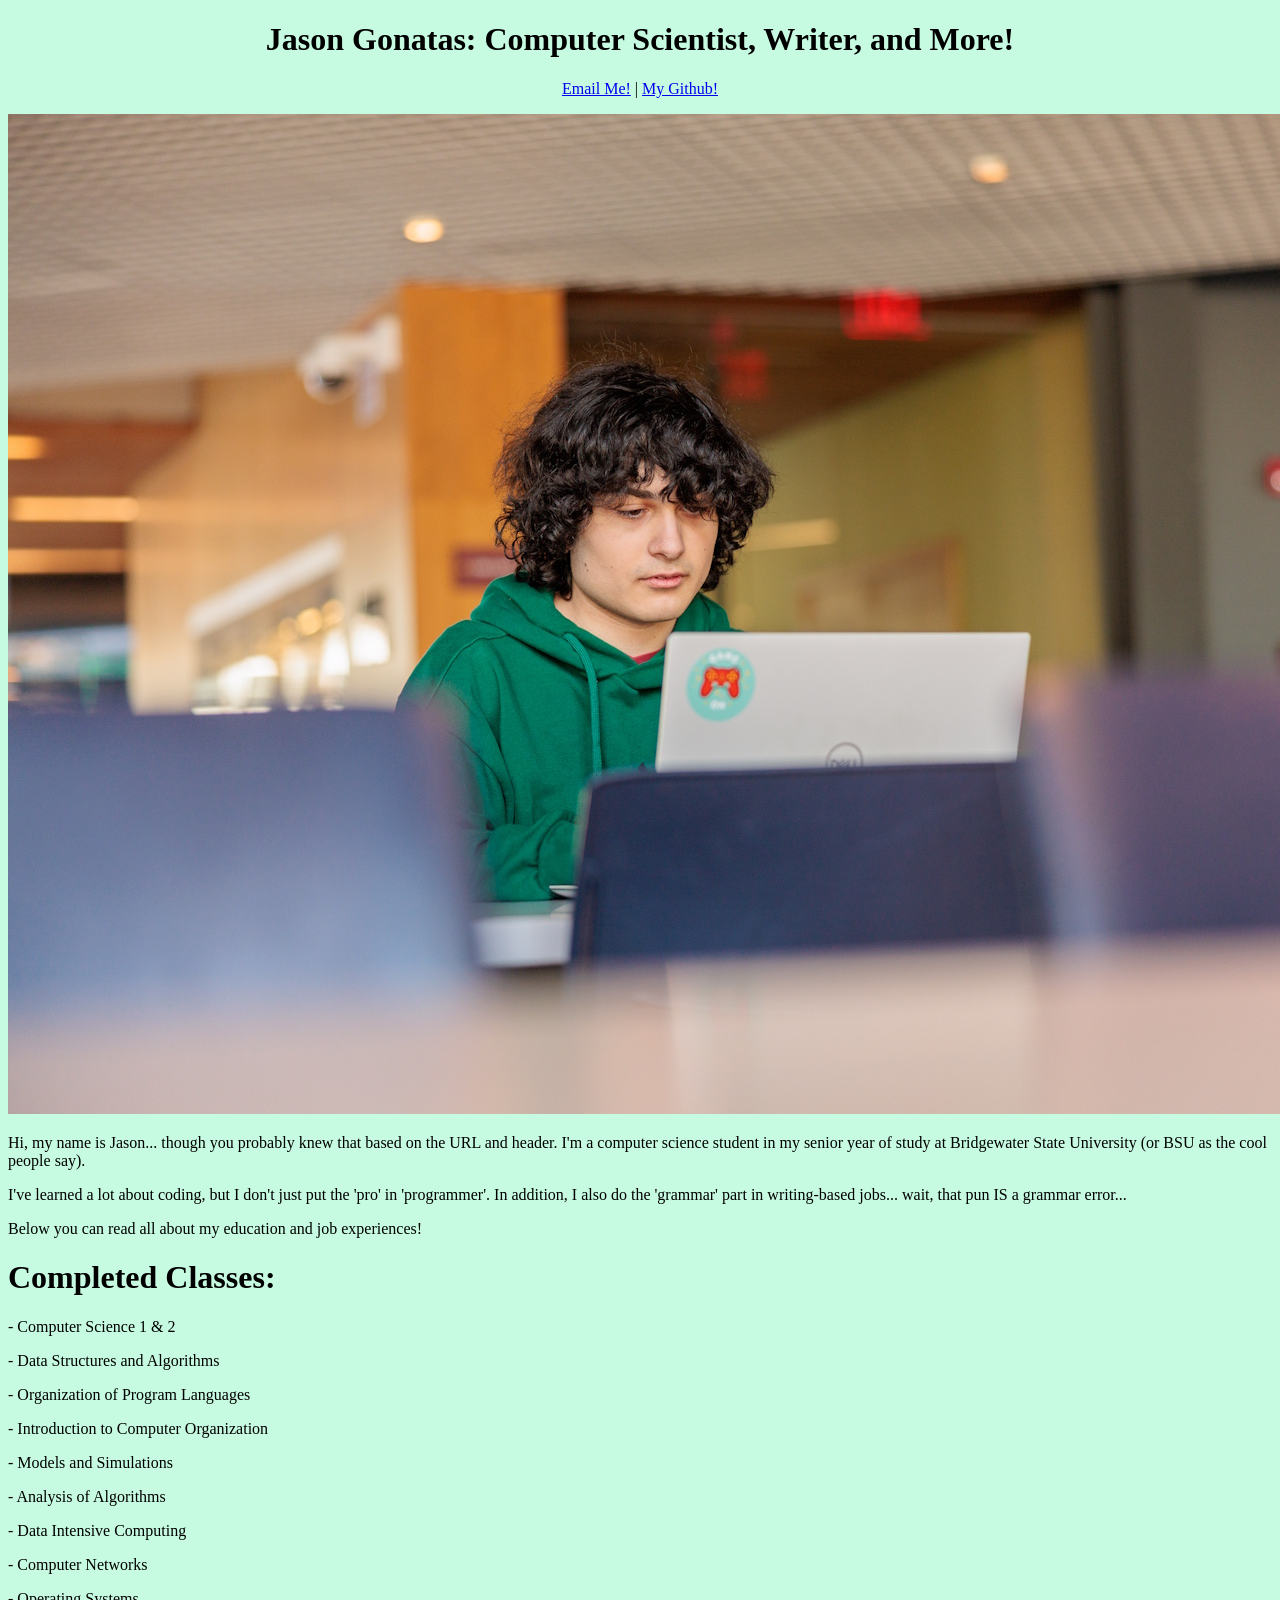
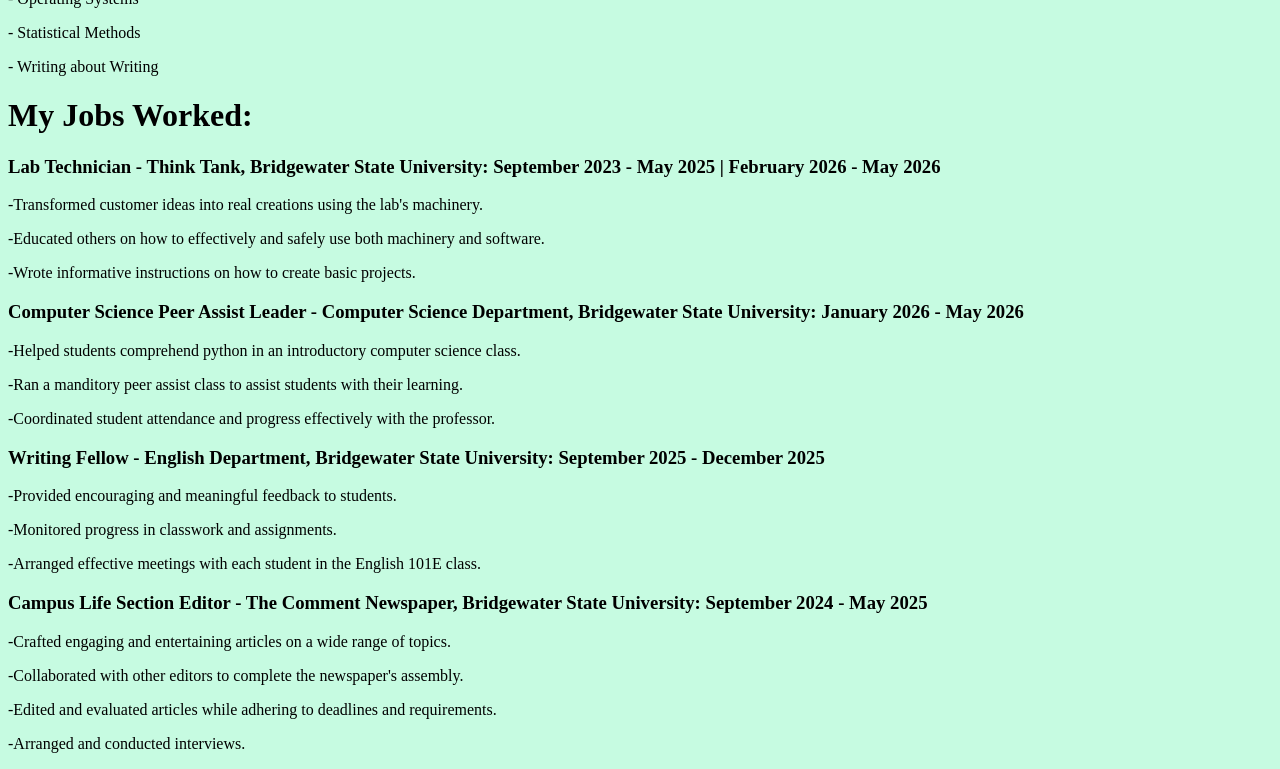
==== commit cacc1115: "Made code neater with a new main.css file" ====
--- a/index.html
+++ b/index.html
@@ -3,75 +3,74 @@
 <head>
     <meta charset="utf-8" >
     <title>Jason Gonatas</title>
+
+    <!-- Define ref sheet -->
+    <link rel="stylesheet" href="./main.css"> 
 </head>
 <body>
 
-
-    <!-- Define background color -->
-     <body style="background-color:rgb(198, 251, 225);">
-
     <!-- Page Header + contact information -->
-     <h1 style="font-size:200%;text-align:center;"> Jason Gonatas: Computer Scientist, Writer, and More!</h1>
-     <p style="font-size:95%;text-align:center;"><a href="mailto:jgonatas@student.bridgew.edu">Email Me!</a> | <a href="https://github.com/JasonGon">My Github!</a>
+     <h1 style="text-align:center;"> Jason Gonatas: Computer Scientist, Writer, and More!</h1>
+     <p style="text-align:center;"><a href="mailto:jgonatas@student.bridgew.edu">Email Me!</a> | <a href="https://github.com/JasonGon">My Github!</a>
 
      <!-- My short introduction + image -->
      <div>
 
-        <img src="/img/Jason.jpg" alt="Jason coding in the BSU science building lounge">
+        <img src="./img/Jason.jpg" alt="Jason coding in the BSU science building lounge">
 
-         <p style="font-size:120%;">Hi, my name is Jason... though you probably knew that based on the URL and header. 
+         <p>Hi, my name is Jason... though you probably knew that based on the URL and header. 
         I'm a computer science student in my senior year of study at Bridgewater State 
         University (or BSU as the cool people say).</p>
 
-        <p style="font-size:120%;">I've learned a lot about coding, but I don't just put the 'pro' in 'programmer'.
+        <p>I've learned a lot about coding, but I don't just put the 'pro' in 'programmer'.
         In addition, I also do the 'grammar' part in writing-based jobs... wait, that pun IS a grammar error...</p>
 
-        <p style="font-size:120%;">Below you can read all about my education and job experiences!</p>
+        <p>Below you can read all about my education and job experiences!</p>
     </div>
 
     <!-- List of my Completed Computer Classes -->
     <div>
 
-        <p><u><h1>Completed Classes:</h1></u></p>
+        <p><h1>Completed Classes:</h1></p>
         
-        <p style="font-size:110%;">- Computer Science 1 & 2</p>
-        <p style="font-size:110%;">- Data Structures and Algorithms</p>
-        <p style="font-size:110%;">- Organization of Program Languages</p>
-        <p style="font-size:110%;">- Introduction to Computer Organization</p>
-        <p style="font-size:110%;">- Models and Simulations</p>
-        <p style="font-size:110%;">- Analysis of Algorithms</p>
-        <p style="font-size:110%;">- Data Intensive Computing</p>
-        <p style="font-size:110%;">- Computer Networks</p>
-        <p style="font-size:110%;">- Operating Systems</p>
-        <p style="font-size:110%;">- Statistical Methods </p>
-        <p style="font-size:110%;">- Writing about Writing</p>
+        <p>- Computer Science 1 & 2</p>
+        <p>- Data Structures and Algorithms</p>
+        <p>- Organization of Program Languages</p>
+        <p>- Introduction to Computer Organization</p>
+        <p>- Models and Simulations</p>
+        <p>- Analysis of Algorithms</p>
+        <p>- Data Intensive Computing</p>
+        <p>- Computer Networks</p>
+        <p>- Operating Systems</p>
+        <p>- Statistical Methods </p>
+        <p>- Writing about Writing</p>
     </div>
 
 
     <!-- List of Job Resume -->
     <div>
-        <p><u><h1>My Jobs Worked:</h1></u></p>
+        <p><h1>My Jobs Worked:</h1></p>
         
         <h3>Lab Technician - Think Tank, Bridgewater State University: September 2023 - May 2025 | February 2026 - May 2026</h3>
-        <p style="font-size:110%;">-Transformed customer ideas into real creations using the lab's machinery.</p>
-        <p style="font-size:110%;">-Educated others on how to effectively and safely use both machinery and software.</p>
-        <p style="font-size:110%;">-Wrote informative instructions on how to create basic projects.</p>
+        <p>-Transformed customer ideas into real creations using the lab's machinery.</p>
+        <p>-Educated others on how to effectively and safely use both machinery and software.</p>
+        <p>-Wrote informative instructions on how to create basic projects.</p>
 
         <h3>Computer Science Peer Assist Leader - Computer Science Department, Bridgewater State University: January 2026 - May 2026 </h3>
-        <p style="font-size:110%;">-Helped students comprehend python in an introductory computer science class.</p>
-        <p style="font-size:110%;">-Ran a manditory peer assist class to assist students with their learning.</p>
-        <p style="font-size:110%;">-Coordinated student attendance and progress effectively with the professor.</p>
+        <p>-Helped students comprehend python in an introductory computer science class.</p>
+        <p>-Ran a manditory peer assist class to assist students with their learning.</p>
+        <p>-Coordinated student attendance and progress effectively with the professor.</p>
 
         <h3>Writing Fellow - English Department, Bridgewater State University: September 2025 - December 2025 </h3>
-        <p style="font-size:110%;">-Provided encouraging and meaningful feedback to students.</p>
-        <p style="font-size:110%;">-Monitored progress in classwork and assignments.</p>
-        <p style="font-size:110%;">-Arranged effective meetings with each student in the English 101E class.</p>
+        <p>-Provided encouraging and meaningful feedback to students.</p>
+        <p>-Monitored progress in classwork and assignments.</p>
+        <p>-Arranged effective meetings with each student in the English 101E class.</p>
 
         <h3>Campus Life Section Editor - The Comment Newspaper, Bridgewater State University: September 2024 - May 2025 </h3>
-        <p style="font-size:110%;">-Crafted engaging and entertaining articles on a wide range of topics.</p>
-        <p style="font-size:110%;">-Collaborated with other editors to complete the newspaper's assembly.</p>
-        <p style="font-size:110%;">-Edited and evaluated articles while adhering to deadlines and requirements.</p>
-        <p style="font-size:110%;">-Arranged and conducted interviews.</p>
+        <p>-Crafted engaging and entertaining articles on a wide range of topics.</p>
+        <p>-Collaborated with other editors to complete the newspaper's assembly.</p>
+        <p>-Edited and evaluated articles while adhering to deadlines and requirements.</p>
+        <p>-Arranged and conducted interviews.</p>
     </div>
 
 </body>
--- a/main.css
+++ b/main.css
@@ -0,0 +1,4 @@
+body{
+    background-color:rgb(198, 251, 225);
+    font-family:'Garamond'
+}
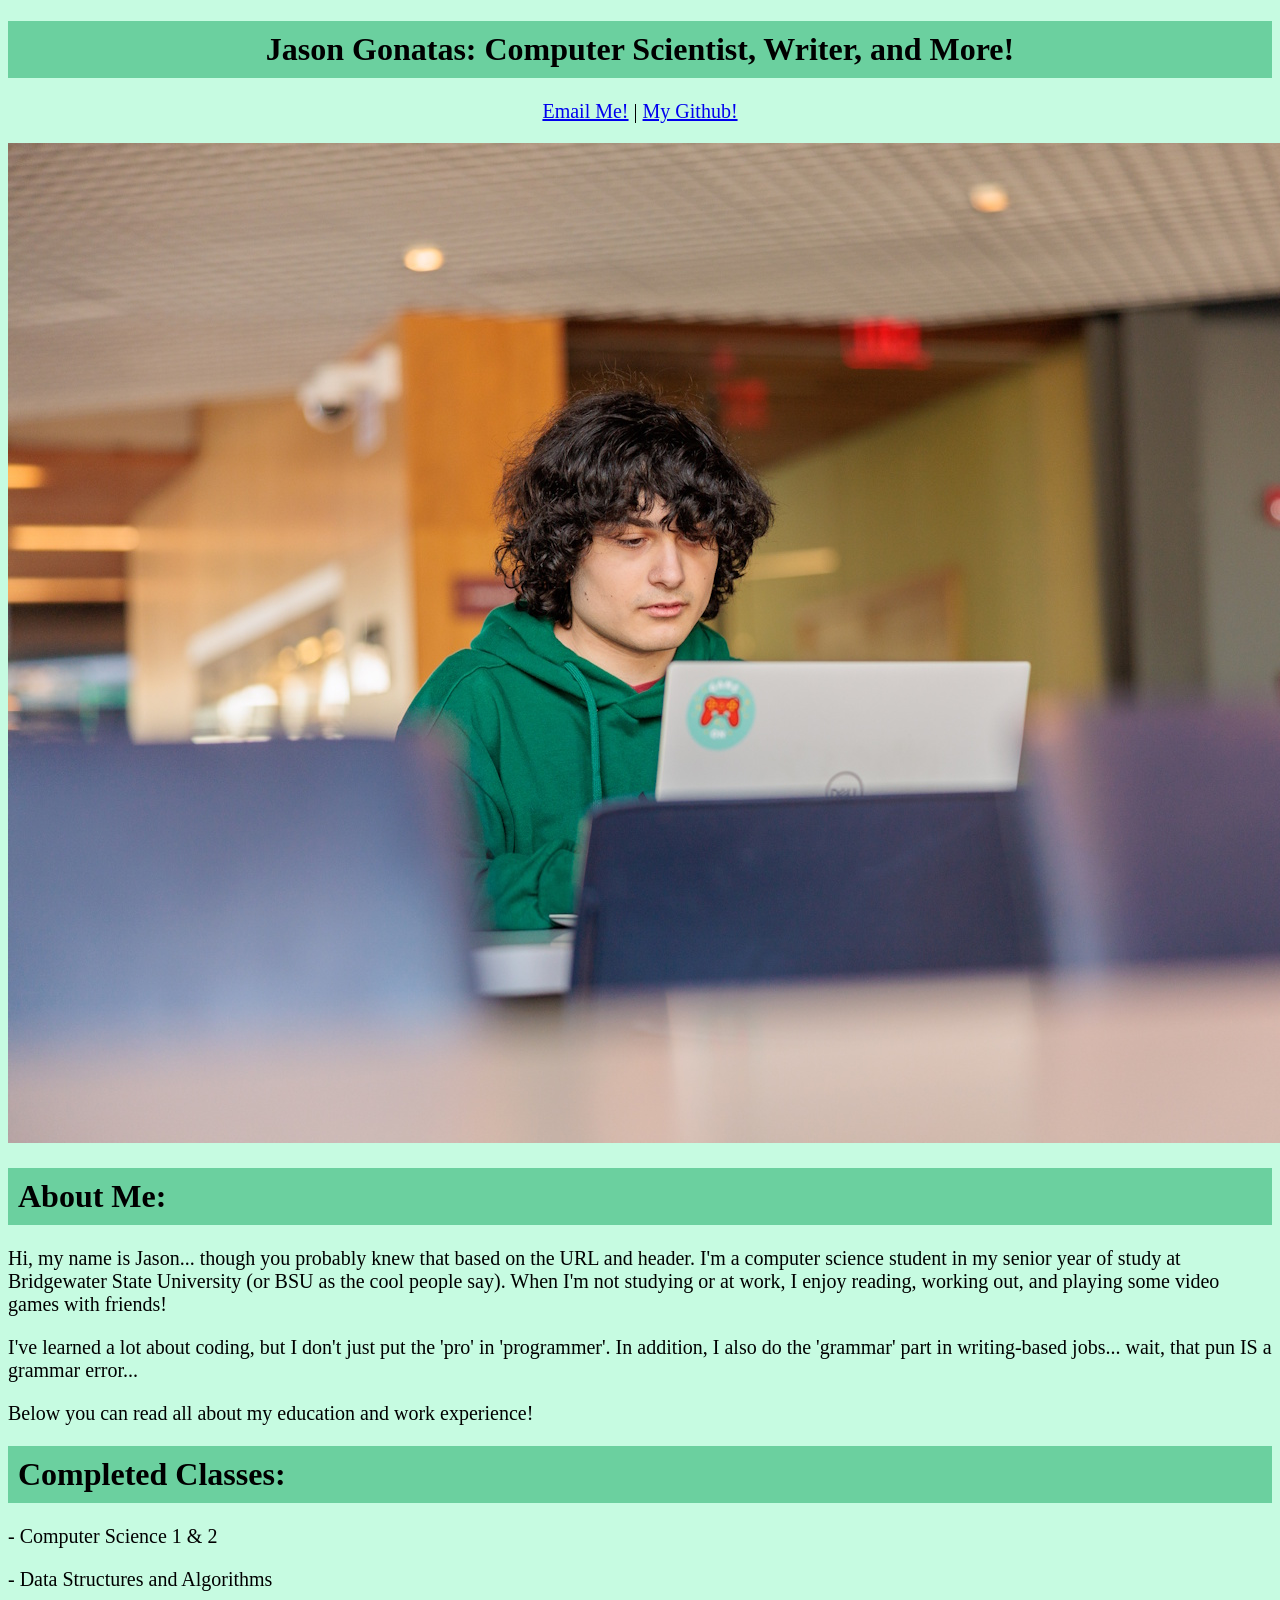
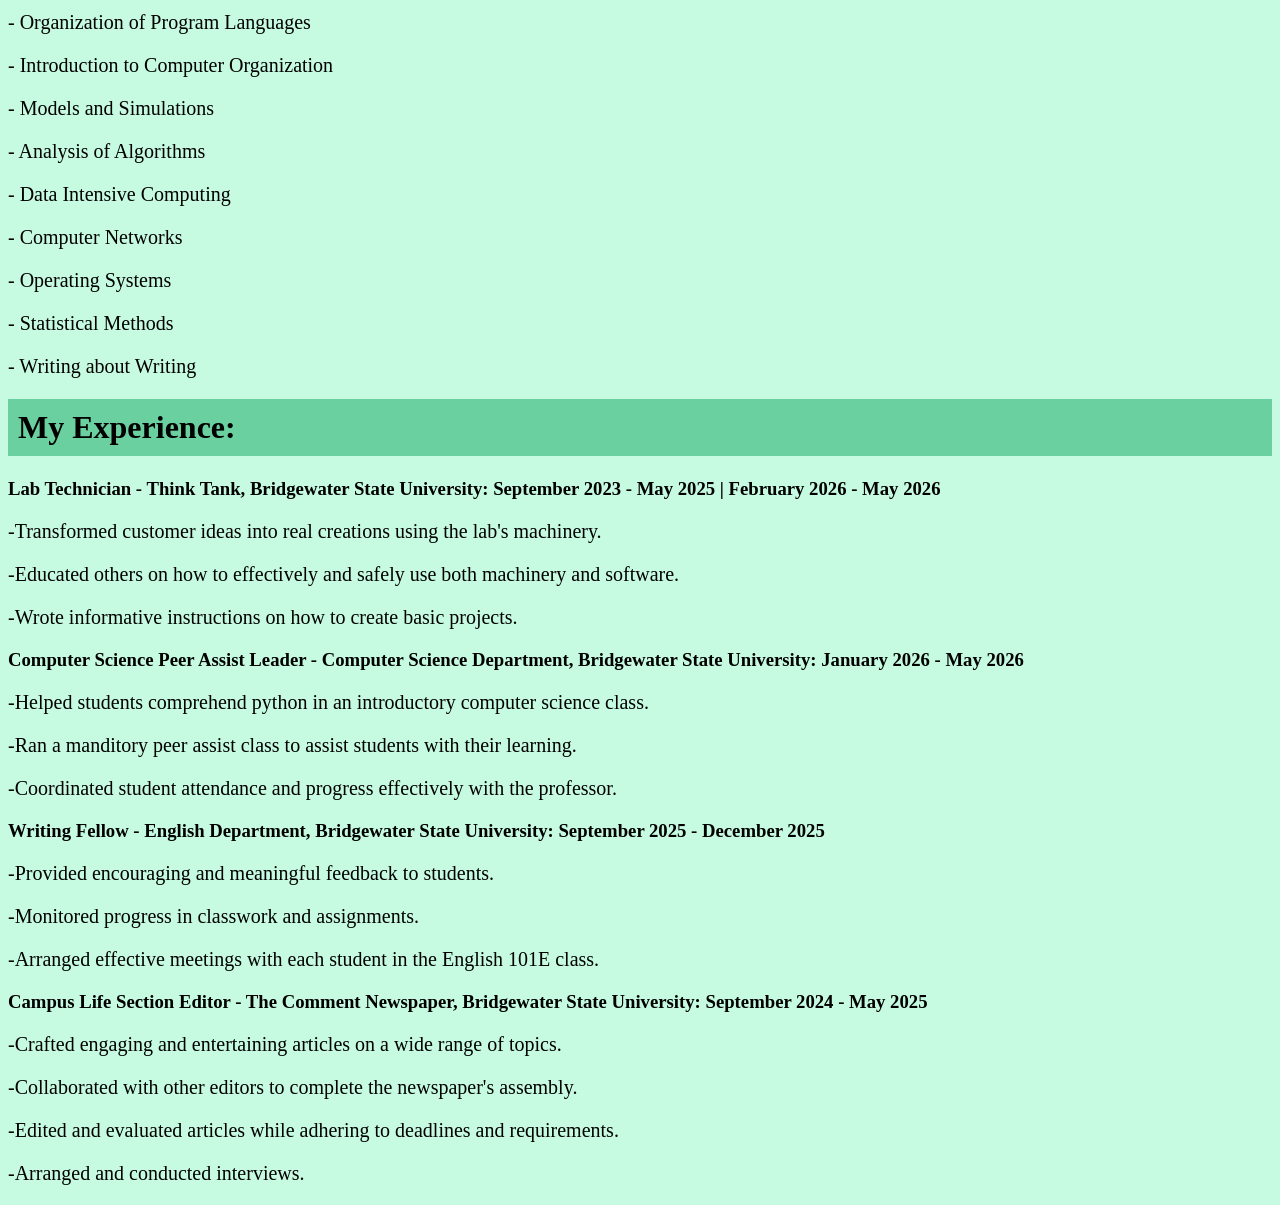
==== commit 27d7e169: "Added some fancy stuff + fixed font" ====
--- a/index.html
+++ b/index.html
@@ -10,7 +10,7 @@
 <body>
 
     <!-- Page Header + contact information -->
-     <h1 style="text-align:center;"> Jason Gonatas: Computer Scientist, Writer, and More!</h1>
+     <h1 id="topSection";> Jason Gonatas: Computer Scientist, Writer, and More!</h1>
      <p style="text-align:center;"><a href="mailto:jgonatas@student.bridgew.edu">Email Me!</a> | <a href="https://github.com/JasonGon">My Github!</a>
 
      <!-- My short introduction + image -->
@@ -18,20 +18,23 @@
 
         <img src="./img/Jason.jpg" alt="Jason coding in the BSU science building lounge">
 
+        <p><h1 id="newSection";>About Me:</h1></p>
+
          <p>Hi, my name is Jason... though you probably knew that based on the URL and header. 
         I'm a computer science student in my senior year of study at Bridgewater State 
-        University (or BSU as the cool people say).</p>
+        University (or BSU as the cool people say). When I'm not studying or at work, I enjoy
+        reading, working out, and playing some video games with friends!</p>
 
         <p>I've learned a lot about coding, but I don't just put the 'pro' in 'programmer'.
         In addition, I also do the 'grammar' part in writing-based jobs... wait, that pun IS a grammar error...</p>
 
-        <p>Below you can read all about my education and job experiences!</p>
+        <p>Below you can read all about my education and work experience!</p>
     </div>
 
     <!-- List of my Completed Computer Classes -->
     <div>
 
-        <p><h1>Completed Classes:</h1></p>
+        <p><h1 id="newSection";>Completed Classes:</h1></p>
         
         <p>- Computer Science 1 & 2</p>
         <p>- Data Structures and Algorithms</p>
@@ -49,7 +52,7 @@
 
     <!-- List of Job Resume -->
     <div>
-        <p><h1>My Jobs Worked:</h1></p>
+        <p><h1 id="newSection";>My Experience:</h1></p>
         
         <h3>Lab Technician - Think Tank, Bridgewater State University: September 2023 - May 2025 | February 2026 - May 2026</h3>
         <p>-Transformed customer ideas into real creations using the lab's machinery.</p>
--- a/main.css
+++ b/main.css
@@ -1,4 +1,19 @@
 body{
     background-color:rgb(198, 251, 225);
-    font-family:'Garamond'
+    font-family:'Garamond';
 }
+
+#newSection{
+    background-color:rgb(107, 208, 159);
+    padding: 10px;
+}
+
+#topSection{
+    background-color:rgb(107, 208, 159);
+    padding: 10px;
+    text-align: center;
+}
+
+p{
+    font-size: 20px;
+}
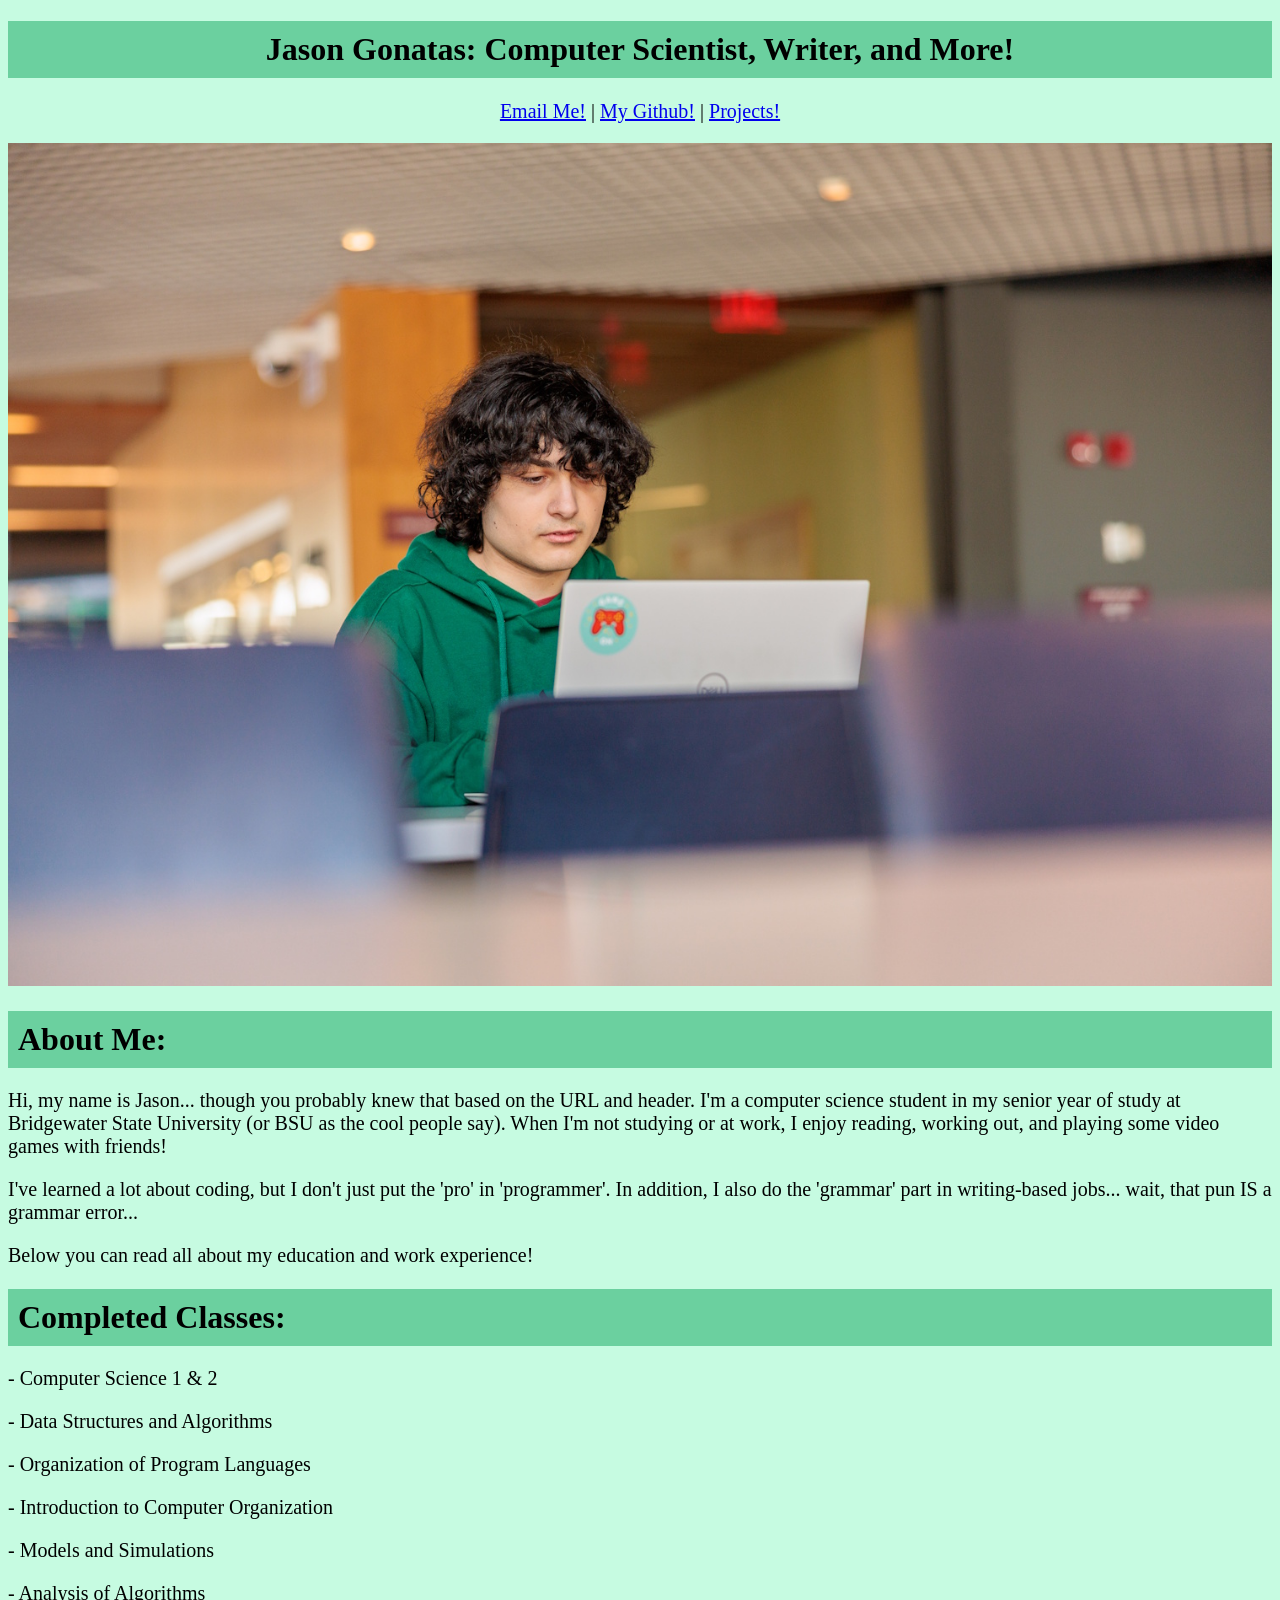
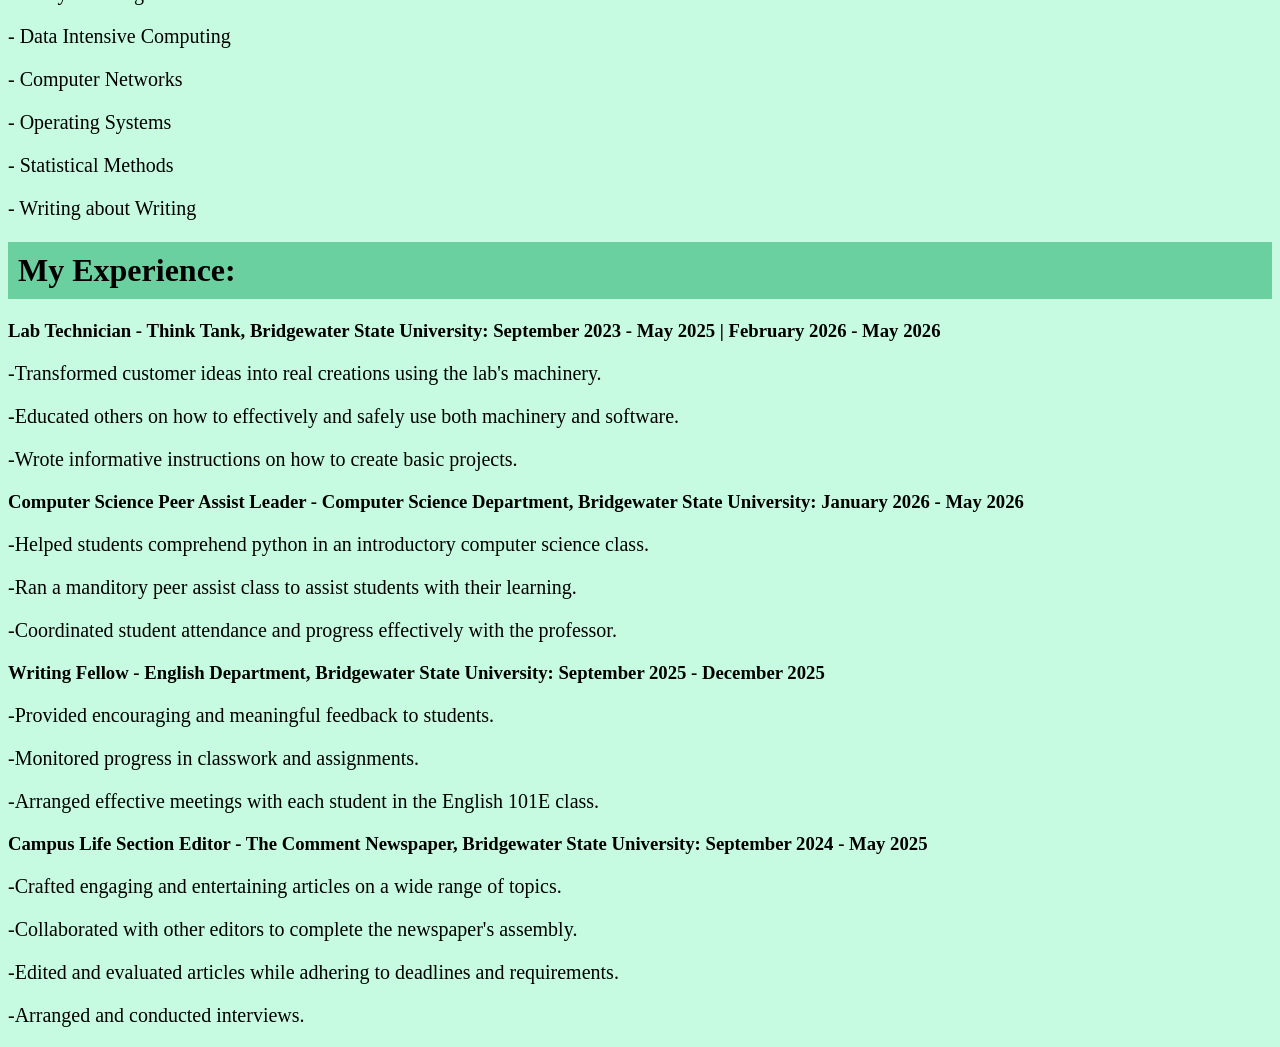
==== commit 4fbbe9ef: "Added project.html, bootstrap grid system, and reformatting pictures" ====
--- a/index.html
+++ b/index.html
@@ -11,14 +11,14 @@
 
     <!-- Page Header + contact information -->
      <h1 id="topSection";> Jason Gonatas: Computer Scientist, Writer, and More!</h1>
-     <p style="text-align:center;"><a href="mailto:jgonatas@student.bridgew.edu">Email Me!</a> | <a href="https://github.com/JasonGon">My Github!</a>
+     <p class="links"><a href="mailto:jgonatas@student.bridgew.edu">Email Me!</a> | <a href="https://github.com/JasonGon">My Github!</a> | <a href="project.html">Projects!</a></p>
 
      <!-- My short introduction + image -->
      <div>
 
         <img src="./img/Jason.jpg" alt="Jason coding in the BSU science building lounge">
 
-        <p><h1 id="newSection";>About Me:</h1></p>
+        <h1 id="newSection";>About Me:</h1>
 
          <p>Hi, my name is Jason... though you probably knew that based on the URL and header. 
         I'm a computer science student in my senior year of study at Bridgewater State 
@@ -34,7 +34,7 @@
     <!-- List of my Completed Computer Classes -->
     <div>
 
-        <p><h1 id="newSection";>Completed Classes:</h1></p>
+        <h1 id="newSection";>Completed Classes:</h1>
         
         <p>- Computer Science 1 & 2</p>
         <p>- Data Structures and Algorithms</p>
@@ -52,7 +52,7 @@
 
     <!-- List of Job Resume -->
     <div>
-        <p><h1 id="newSection";>My Experience:</h1></p>
+        <h1 id="newSection";>My Experience:</h1>
         
         <h3>Lab Technician - Think Tank, Bridgewater State University: September 2023 - May 2025 | February 2026 - May 2026</h3>
         <p>-Transformed customer ideas into real creations using the lab's machinery.</p>
--- a/main.css
+++ b/main.css
@@ -1,19 +1,39 @@
+/* Background + font */
 body{
     background-color:rgb(198, 251, 225);
-    font-family:'Garamond';
+    font-family:'Garamond','Times New Roman';
 }
 
+/* Section divider (for all but top) */
 #newSection{
     background-color:rgb(107, 208, 159);
     padding: 10px;
 }
 
+/* The difference between this and the other divider is this uses center align*/
 #topSection{
     background-color:rgb(107, 208, 159);
     padding: 10px;
     text-align: center;
 }
 
+/* Used for all paragraph font size */
 p{
     font-size: 20px;
-}+}
+
+/* Used for the links at the top of the page */
+.links{
+    text-align: center;
+}
+
+/* Used for images */
+img{
+    width: 100%;
+}
+
+@media only screen and (max-width:720px)
+      {
+        img {display:none;}
+        
+      }
